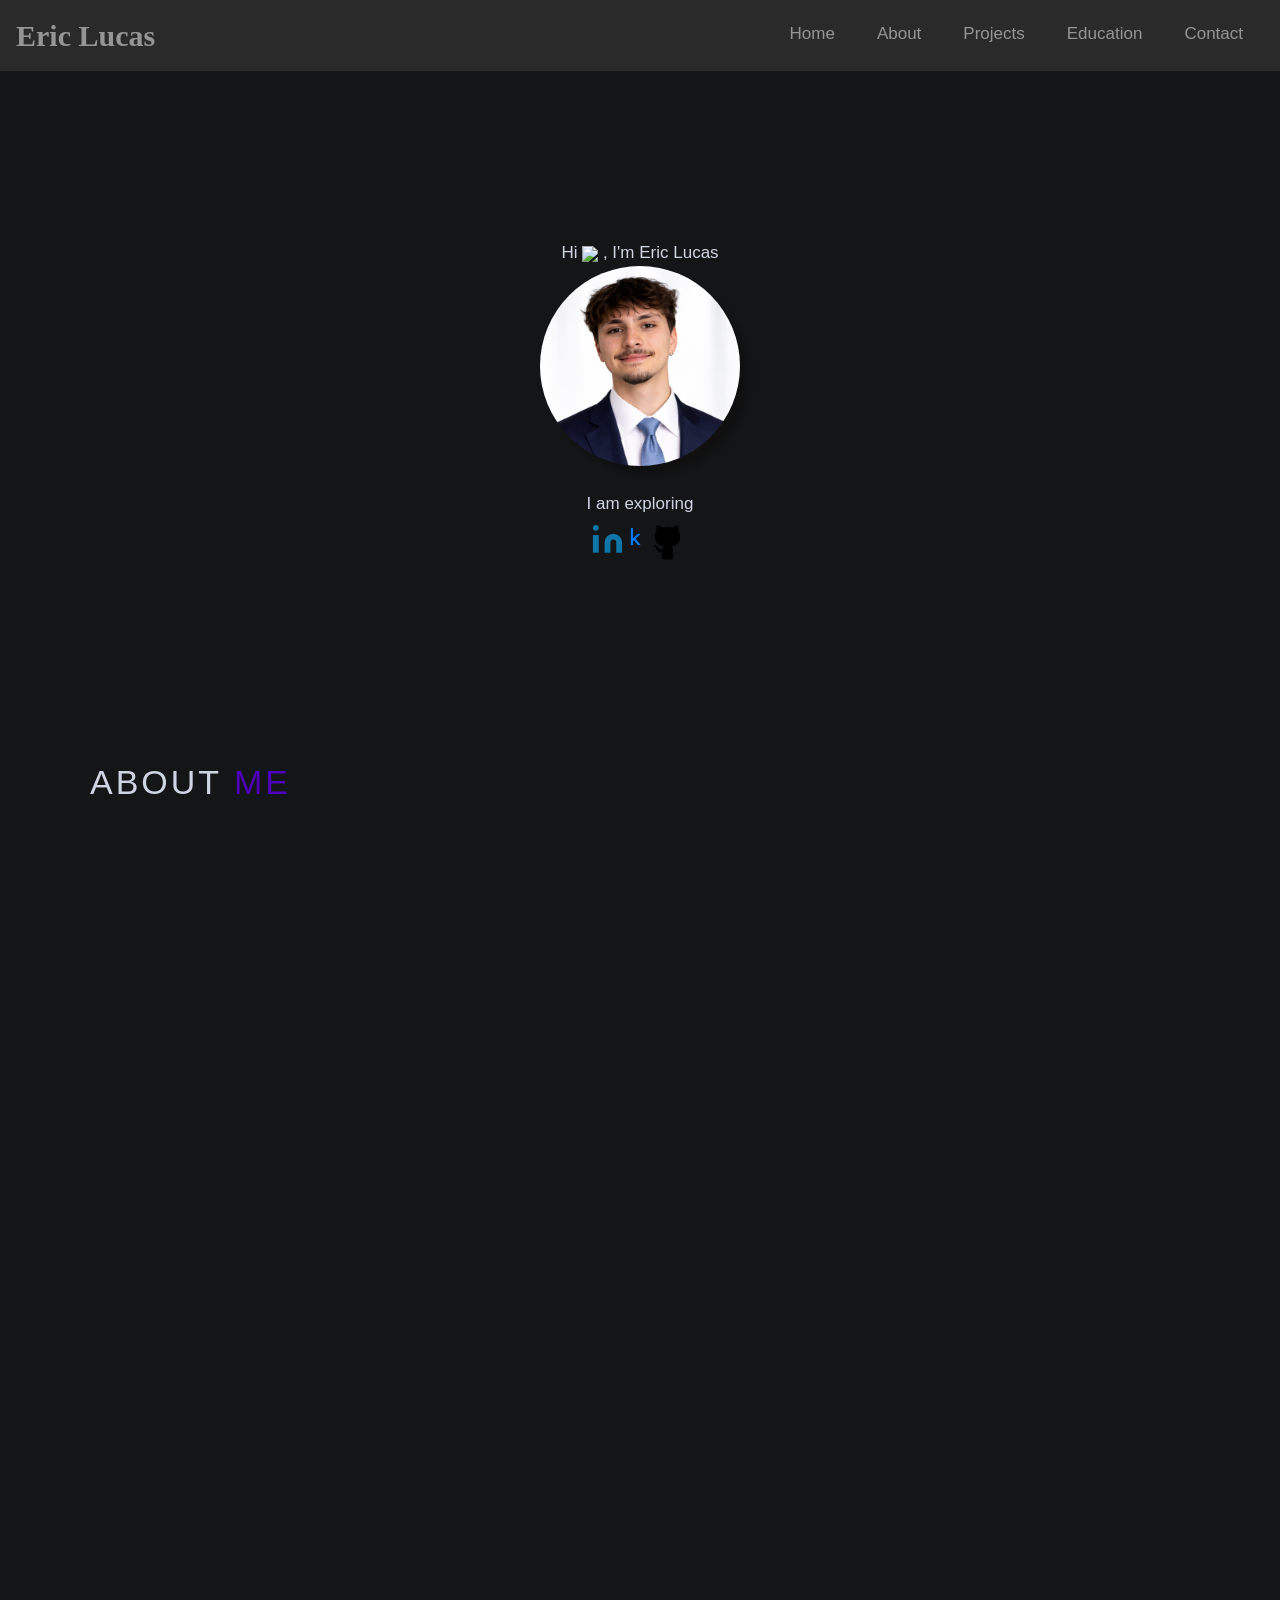
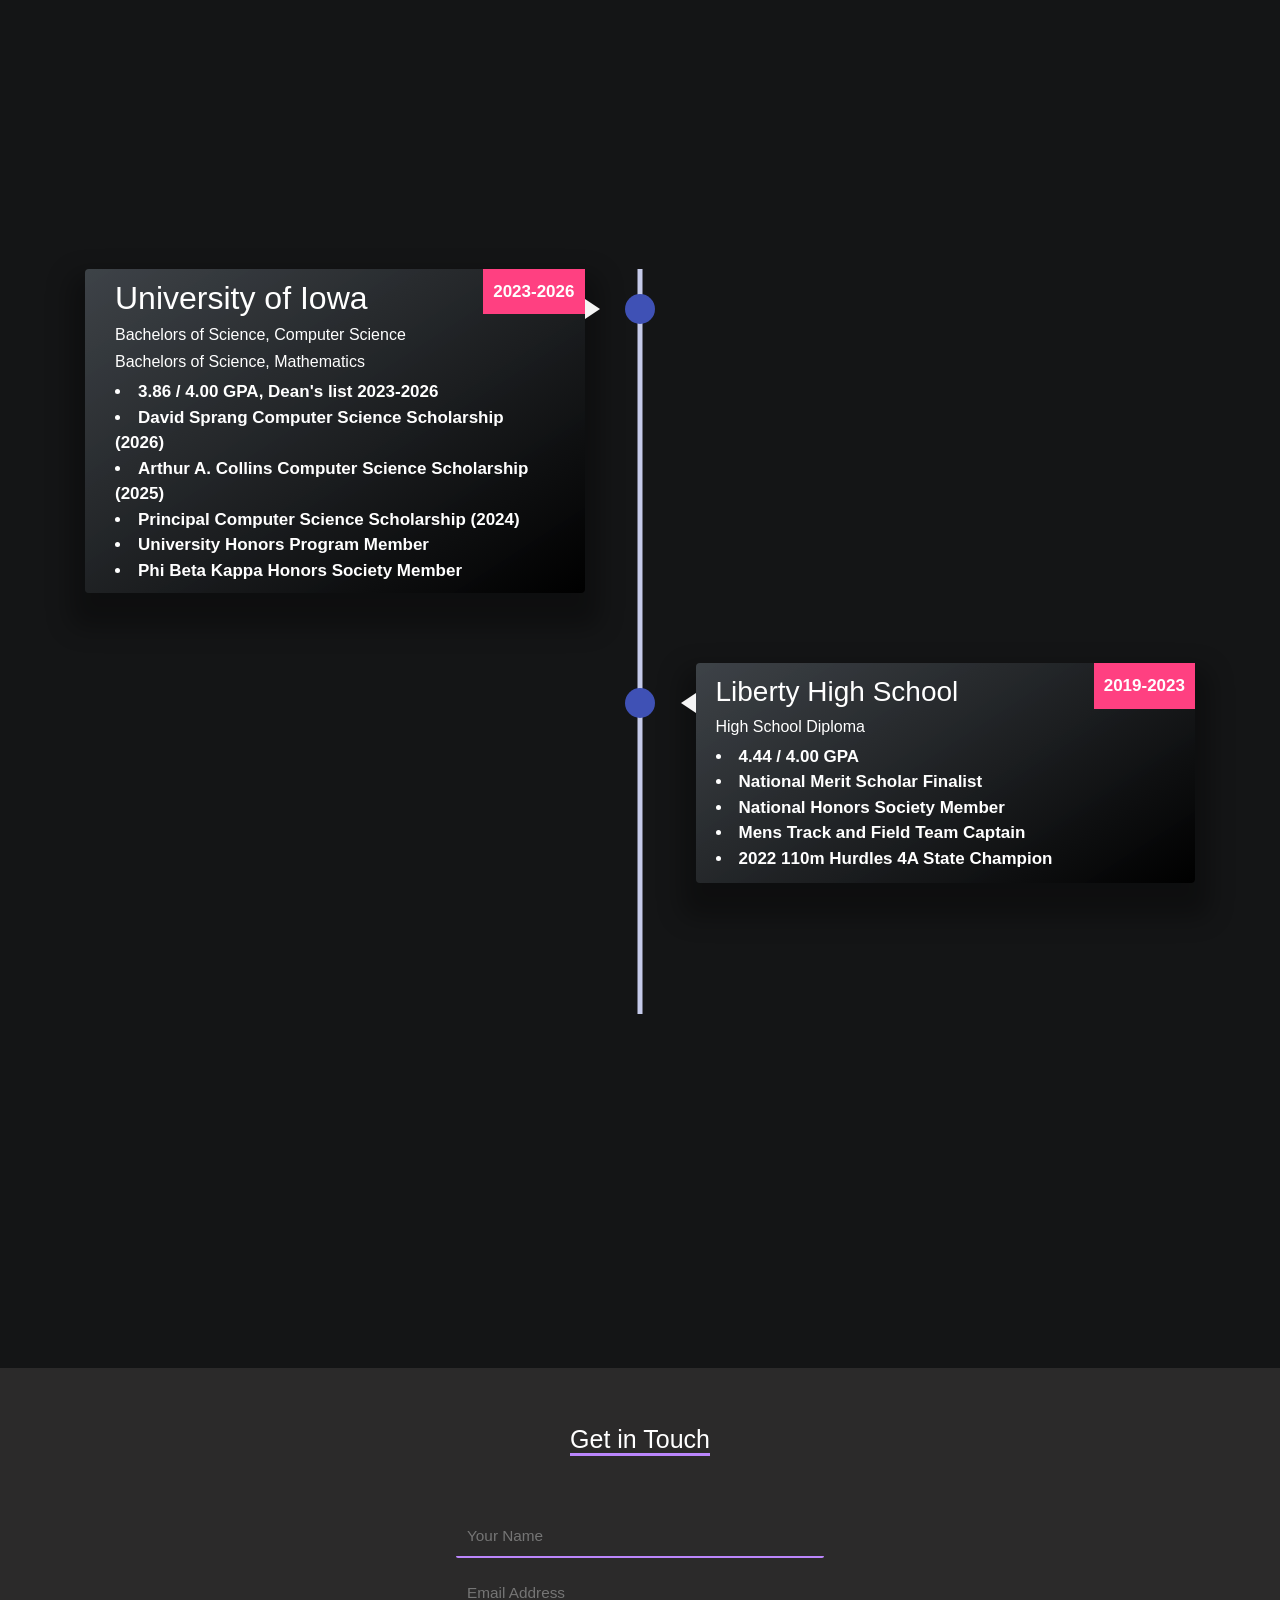
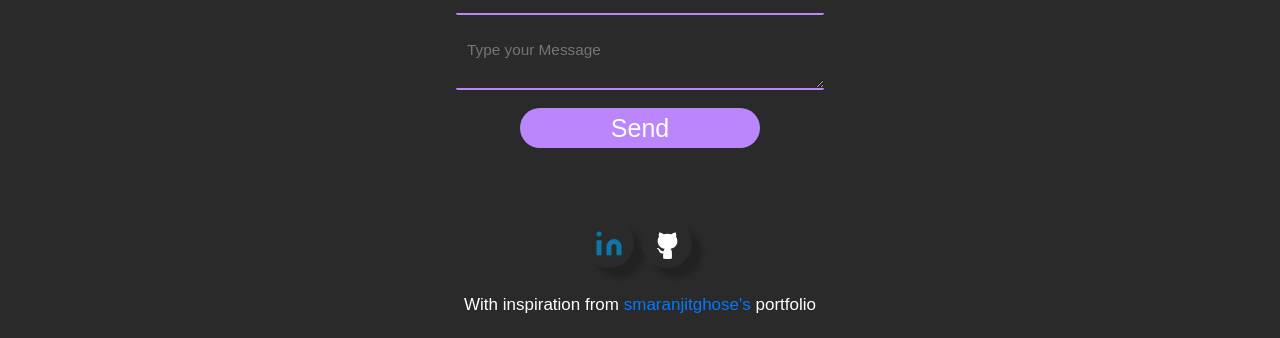
==== index.html @ 292f43df "Adapted for erictlucas.com" ====
<!DOCTYPE html>
<html lang="en" light-mode="dark">

<head>
    <title>Eric Lucas | Home</title>
    <meta charset="UTF-8">
    <meta name="viewport" content="width=device-width, initial-scale=1.0">
    <meta name="description" content="This project serves free and beautiful portfolio template for everyone. Anyone can showcase their work including moocs, education, projects, experience,etc. to the world." />
    <!-- Robot.txt -->
    <meta name="robots" content="index,follow" />
    <meta name="Googlebot" content="index,follow" />
    <meta name="AdsBot-Google" content="index,follow" />
    <meta property="og:site_name" content="https:erictlucas.com">
    <meta property="og:title" content="Eric Lucas | Home">
    <meta property="og:description" content="This project serves free and beautiful portfolio template for everyone. Anyone can showcase their work including moocs, education, projects, experience,etc. to the world.">
    <meta property="og:type" content="website">
    <meta property="og:url" content="https://portfolio.smaranjitghose.codes/"/>
    <meta name="application-name" content="Eric Lucas | Home" />
    <meta name="apple-mobile-web-app-title" content="Eric Lucas | Home" />
    <meta name="summary" content="An open source project aimed at providing free and beautiful templates to everyone for building their portfolio websites and showcase their work to the world." />
    <!--For Dark/Light mode Toggle-->
    <script src="https://code.iconify.design/1/1.0.4/iconify.min.js"></script>
    <!--Import Google Icon Font-->
    <link rel="stylesheet" href="https://maxcdn.bootstrapcdn.com/bootstrap/4.5.0/css/bootstrap.min.css" />
	<link rel="stylesheet" href="https://cdn.jsdelivr.net/gh/devicons/devicon@latest/devicon.min.css">
		
	<link rel="stylesheet" href="https://cdnjs.cloudflare.com/ajax/libs/font-awesome/5.15.1/css/all.min.css" integrity="sha512-+4zCK9k+qNFUR5X+cKL9EIR+ZOhtIloNl9GIKS57V1MyNsYpYcUrUeQc9vNfzsWfV28IaLL3i96P9sdNyeRssA==" crossorigin="anonymous">
    
    <script src='https://kit.fontawesome.com/a076d05399.js'></script>
    <link rel="stylesheet" href="assets/css/preloader.css">
    <link rel="stylesheet" href="assets/css/home.css">
    
    <!-- Favicon -->
    <link id='favicon' rel="shortcut icon" href="assets/images/favicon.png" type="image/x-png">
    <!-- Font awesome icons -->
    <link rel="stylesheet" href="https://cdnjs.cloudflare.com/ajax/libs/font-awesome/5.15.1/css/all.min.css" integrity="sha512-+4zCK9k+qNFUR5X+cKL9EIR+ZOhtIloNl9GIKS57V1MyNsYpYcUrUeQc9vNfzsWfV28IaLL3i96P9sdNyeRssA==" crossorigin="anonymous" />
    <link rel="stylesheet" href="https://cdn.jsdelivr.net/gh/jpswalsh/academicons@1/css/academicons.min.css">
	<link rel="stylesheet" href="assets/css/education.css?v=7" />
	<link rel="stylesheet" href="assets/css/project.css" />
	<link rel="stylesheet" href="assets/css/style.7.css" />
	
	<link rel="stylesheet" href="https://unpkg.com/aos@next/dist/aos.css">
					
					
							
    <script defer src="./assets/js/dynamicTitle.js"></script>
    <!-- Global site tag (gtag.js) - Google Analytics -->
    <script async src="https://www.googletagmanager.com/gtag/js?id=G-M11CMZ12Q"></script>
    <script>
		window.dataLayer = window.dataLayer || [];
		function gtag(){dataLayer.push(arguments);}
		gtag('js', new Date());

		gtag('config', 'G-M11CMZ12Q');

	</script>
</head>

<body class="no-scroll-preload">
    <!-- loader -->
    <div class="loader-container">
        <div class="atom">
            <div class="electron"></div>
            <div class="electron-alpha"></div>
            <div class="electron-omega"></div>
        </div>
    </div>

    <!--Dynamic Nav Bar-->

    <!--Particles effect-->
    <div id="home">
        <section class="center">
            <div id="particles-js"></div>
        </section>
    </div>
    <center>
        <!-- Home Section -->
        <div class="text col-sm-6" style="margin-top: 140px;">Hi <span class="wave"><img src="assets/images/Hand.gif" width="35px"></span>&nbsp;, I'm <span class="header">Eric Lucas</span>
            <div class="center">
                <div>
                    <img src="assets/images/etlheadshot.png" alt="" class="rounded-circle" height="200" width="200">
                </div>
                <br/>
                <span style="display: inline;">I am exploring <span class="animated-text"
                    data-words="Software Engineering, Machine Learning, Mathematics, Data Science"></span>
                </span>
                <div>
                    <div class="social-icons">

                        <a class="socialicon linkedin" href="https://linkedin.com/in/erictlucas" target="_blank" rel="author">
                            <svg class="linkedin-icon" xmlns="http://www.w3.org/2000/svg" width="35" viewBox="0 0 24 24" fill="#0e76a8" stroke-width="1" stroke-linecap="round" stroke-linejoin="round" class="feather feather-linkedin">
                                <path d="M16 8a6 6 0 0 1 6 6v7h-4v-7a2 2 0 0 0-2-2 2 2 0 0 0-2 2v7h-4v-7a6 6 0 0 1 6-6z"></path>
                                <rect x="2" y="9" width="4" height="12"></rect>
                                <circle cx="4" cy="4" r="2"></circle>
                            </svg>
                        </a>

                        <a class="socialicon kaggle" href="https://www.kaggle.com/erictlucas" target="_blank" rel="author">
                            <i class="fab fa-kaggle"></i>
                        </a>

                        <a class="socialicon github" href="https://github.com/EricTLucas" target="_blank" rel="author">
                            <!-- SVG code for Github icon -->
                            <svg class="github-icon" width="45px" height="45px" viewBox="0 0 300 300">
                                <!-- body -->
                                <path id="body" d="M112.5,234.4v43.1c24.5,7.5,50.5,7.5,75,0V225c-0.4-11.1-4.9-21.6-12.7-29.6c30-3.4,59.5-23.5,59.5-64.1
                                                            c0.9-13.9-3.3-27.7-11.8-38.7c4.1-11.6,3.7-24.4-1.3-35.7c0,0-11.2-3.7-37.5,13.8c-22.1-6.1-45.3-6.1-67.4,0
                                                            C90.6,53.3,78.9,56.8,78.9,56.8c-5,11.3-5.4,24.1-1.3,35.7c-8.5,11.1-12.7,24.8-11.9,38.7c0.2,33.8,26.4,61.8,60.2,64.1
                                                            c-5,4.7-8.1,11.1-8.6,18" />
                                <!-- arm                             -->
                                <path id="arm" d="M125.2,213.4c-13.9,7.8-31.5,2.8-39.3-11.2c-4.3-7.7-12-12.8-20.7-13.8c-11.2,0-4.6,6.4,0,9.4
                                                            c6,5.1,10.8,11.5,13.8,18.8c2.9,7.4,7.7,24.1,41.5,17.8" />
                            </svg>
                        </a>
                    </div>
                </div>
            </div>
        </div>
    </center>
	<!-- About Section -->
	<section  id="about">
		<div class="container-sm aboutSection">
			<div class="about-grid">

				<!-- Left: 75% - bio + language icons -->
				<div class="about-text">
					<h1 class="head" data-aos="fade-up" data-aos-delay="300">
						About <span class="edu_background">Me</span>
					</h1>

					<p data-aos="fade-up" data-aos-delay="350">
						Ever since solving jigsaw puzzles in preschool, I’ve been hooked on the feeling of breaking down something complex and putting it back together. 
						That instinct to tinker and understand carried into math worksheets, Python scripts, and eventually full‑scale machine learning projects.
						If there’s a problem on the table, I want to take it apart and solve it.
					</p>

					<p data-aos="fade-up" data-aos-delay="400">
						I am currently pursuing honors degrees in both Computer Science and Mathematics at the University of Iowa, 
						where my work focuses on Machine Learning, Statistical Modeling, and Data Science. 
					</p>

					<p data-aos="fade-up" data-aos-delay="450">
						Right now I’m focused on expanding my machine learning portfolio through hands‑on projects, Kaggle competitions, and exploratory research.
					</p>

					<p data-aos="fade-up" data-aos-delay="500">
						Here are some of the technologies I've been using:
					</p>
					
					<div class="lang-icons" data-aos="fade-up" data-aos-delay="500">
							<i class="fab fa-python" title="Python"></i>
							<i class="devicon-java-plain" title="Java"></i>
							<i class="devicon-c-plain" title="C"></i>
							<i class="fab fa-js" title="JavaScript"></i>
							<i class="devicon-mysql-plain" title="MySQL"></i>
							<i class="fab fa-git-alt" title="Git"></i>
					</div>
				</div>

				<!-- Right: 25% - photo -->
				<div class="about-photo" data-aos="fade-up" data-aos-delay="300">
					<div class="about-photo-icon">
						<i class="fas fa-code"></i>
					</div>
				</div>

			</div>
		</div>
	</section>
	
	<!-- Projects -->

	<section id="projects">
		<div class="container text-center">
			<h1 class="head" data-aos="fade-up" data-aos-delay="300">
				<span class="edu_background">Projects</span>
			</h1>
		</div>
		
		
		<div class="project-box" style="padding: 20px;">
			<div class="row page-content projectcards">
				<!-- Dynamic project card -->
			</div>
		</div>
	</section>

	<!-- Education -->
	<section  id="education">
		<div class="container-sm  edSection">
			<div class="conatiner text-center mb-5">
				<h1 class="head" data-aos="fade-up" data-aos-delay="300">
					Formal <span class="edu_background">Education</span>
				</h1>
			</div>
	</section>
	
	<section class="timeline">
		<div class="container">

			<!-- Dynamic Education Timeline Cards -->
			<div class="timeline-item">
				<div class="timeline-img"></div>

				<div class="timeline-content js--fadeInLeft">
					<div class="timeline-img-header" style="background-image: url('assets/images/education-page/edTimeline1.png'); background-repeat: no-repeat; background-size: auto;"></div>
					<div class="date date1">2023-2026</div>
					<div>
						<h2 class="timelineHeading">University of Iowa</h2>
						<h6>Bachelors of Science, Computer Science</h6>
						<h6>Bachelors of Science, Mathematics</h6>
						<li>3.86 / 4.00 GPA, Dean's list 2023-2026</li>
						<li>David Sprang Computer Science Scholarship (2026)</li>
						<li>Arthur A. Collins Computer Science Scholarship (2025)</li>
						<li>Principal Computer Science Scholarship (2024)</li>
						<li>University Honors Program Member</li>
						<li>Phi Beta Kappa Honors Society Member</li>
					</div>
				</div>
			</div>

			<!-- Second -->
			<div class="timeline-item">

				<div class="timeline-img"></div>

				<div class="timeline-content timeline-card js--fadeInRight">
					<div>
						<div class="timeline-img-header" style="background-image: url('assets/images/education-page/edTimeline2.png'); background-repeat: no-repeat; background-size: auto; background-position: center top"></div>
					</div>
					<div class="date date2">2019-2023</div>
					<div class="alignment">
						<h3 class="timelineHeading2">Liberty High School</h3>
						<h6>High School Diploma</h6>
						<li>4.44 / 4.00 GPA</li>
						<li>National Merit Scholar Finalist</li>
						<li>National Honors Society Member</li>
						<li>Mens Track and Field Team Captain</li>
						<li>2022 110m Hurdles 4A State Champion</li>
					</div>
				</div>

			</div>

		

		</div>
	</section>
	<div id="mooc" class="container-fluid">
		<h4 class="text-center pb-2 pt-5" data-aos="fade-up" data-aos-delay="300">
			Online <span class="edu_background">Accreditations</span>
		</h4>
		<div class="row moocs">
			<!-- Dynamic MOOCs Cards -->
		</div>
	</div>

    <br><br><br>
    <!-- Dynamic footer section -->
    <script src="https://code.jquery.com/jquery-3.5.1.min.js" integrity="sha256-9/aliU8dGd2tb6OSsuzixeV4y/faTqgFtohetphbbj0=" crossorigin="anonymous"></script>

    <!-- Google Analytics -->
    <script async src="https://www.googletagmanager.com/gtag/js?id=G-G6D61F5TL4"></script>
    <!-- Fetching our Google Tag Manager -->

    <!--JavaScript at end of body for optimized loading-->

		<!-- Core libraries -->
		<script src="https://code.jquery.com/jquery-3.5.1.min.js" integrity="sha256-9/aliU8dGd2tb6OSsuzixeV4y/faTqgFtohetphbbj0=" crossorigin="anonymous"></script>
		<script src="https://cdnjs.cloudflare.com/ajax/libs/popper.js/1.12.9/umd/popper.min.js" integrity="sha384-ApNbgh9B+Y1QKtv3Rn7W3mgPxhU9K/ScQsAP7hUibX39j7fakFPskvXusvfa0b4Q" crossorigin="anonymous"></script>
		<script src="https://maxcdn.bootstrapcdn.com/bootstrap/4.0.0/js/bootstrap.min.js" integrity="sha384-JZR6Spejh4U02d8jOt6vLEHfe/JQGiRRSQQxSfFWpi1MquVdAyjUar5+76PVCmYl" crossorigin="anonymous"></script>

		<!-- Particles background -->
		<script src="https://cdnjs.cloudflare.com/ajax/libs/particles.js/2.0.0/particles.min.js"></script>
		<script src="assets/js/particle.js"></script>

		<!-- AOS scroll animation library — load ONCE -->
		<script src="https://unpkg.com/aos@next/dist/aos.js"></script>

		<!-- Site-specific scripts -->
		<script src="assets/js/app.js?v=6"></script>
		<script src="assets/js/education.js?v=6"></script>
		

		<!-- Initialize AOS once, after everything above has loaded -->
		<script>
			AOS.init();
		</script>
		


</body>

</html>
---- assets/css/education.css ----
@import url(./style.css);

/* Dark and Light theme */

*{
  margin: 0;
  padding: 0;
  box-sizing: border-box;
  font-family: "Poppins", sans-serif;
}

html[light-mode="light"] {
  --bg1-color: white;
  --shadow: 0 4px 8px 0 rgba(0, 0, 0, 0.2);
  --border: 1px solid #ecf0f3;
  --meta-col: #444;
  --head-col: black;
  --tint-col: #ecf0f3;
}

html[light-mode="dark"] {
  --bg1-color: #272727;
  --shadow: 0 4px 8px 0 rgba(104, 102, 102, 0.2);
  --border: none;
  --meta-col: rgb(155, 149, 149);
  --head-col: #fff;
  --tint-col: #ecf0f3be;
}

html {
  overflow-x: hidden;
  scroll-behavior: smooth;
}

.education_head {
  font-weight: bold;
}

/*color of education page heading*/

.edu_background {
  color: #4e00bb;
}

/* -----Education Section CSS----- */

 @media (max-width: 767px) {
  .dropdown1 {
    position: absolute;
    text-align: center;
    padding-right: 1.2rem;
    z-index: 3;
    padding-left: 3.5%;
  }
  .dropdown2 {
    position: absolute;
    text-align: center;
    padding-top: 10rem;
    padding-left: 3.5%;
    z-index: 3;
  }
  .godown {
    position: absolute;
    z-index: 1;
    padding-top: 8rem;
  }
}

.sect {
  height: auto;
  max-width: 120%;
  background-size: cover;
  background-position: center center;
  object-fit: fill;
}

.s2 {
  overflow-x: hidden;
}

.s2 .head {
  font-size: 2rem;
  font-weight: bold;
} 

/*properties for online accreditaions(MOOCS) heading*/

.h4,
h4 {
  font-weight: bold;
  font-size: 2rem;
  margin-bottom: 2.5rem;
  margin-top: 50px;
}

.s2 h4 {
  margin-bottom: 1.2rem;
}

.qual {
  margin-bottom: 2rem;
  color: var(--meta-col);
}

.s2 p {
  margin-top: -0.5rem;
  font-weight: 450;
  font-size: 2.5vh;
}
.card {
  background-color: var(--bg1-color);
}
.s2 .card img {
  height: 90%;
  width: 90%;
}
.s2 .card,
.s2 img {
  border-radius: 3rem;
}

.card .row {
  color: black;
}
.s2 h4,
p {
  color: var(--head-col);
}
@media only screen and (max-width: 767px) {
  .edSection {
    margin-top: 400px;
  }
}
@media only screen and (max-width: 600px) {
  .edSection {
    margin-top: 50px; /*changed the margin-to from 250px to 50px to eliminate space */
  }
}
/* Card Hover Effect */
.mooc-title {
  color: var(--head-col);
}
.content {
  position: relative;
  width: 100%;
  padding: 10px;
  margin: auto;
  overflow: hidden;
  height: 75%;
}
.content .content-overlay {
  background: rgba(0, 0, 0, 0.7);
  position: absolute;
  height: 99%;
  width: 100%;
  left: 0;
  top: 0;
  bottom: 0;
  right: 0;
  opacity: 0;
  -webkit-transition: all 0.4s ease-in-out 0s;
  -moz-transition: all 0.4s ease-in-out 0s;
  transition: all 0.4s ease-in-out 0s;
}
.content:hover .content-overlay {
  opacity: 0.8;
}
.content-details {
  position: absolute;
  text-align: center;
  width: 100%;
  left: 50%;
  top: 50%;
  opacity: 0;
  -webkit-transform: translate(-50%, -50%);
  -moz-transform: translate(-50%, -50%);
  transform: translate(-50%, -50%);
  -webkit-transition: all 0.3s ease-in-out 0s;
  -moz-transition: all 0.3s ease-in-out 0s;
  transition: all 0.3s ease-in-out 0s;
}
.content:hover .content-details {
  left: 50%;
  top: 50%;
  opacity: 1;
  transition: 0.3s ease-in;
}
.fadeIn-bottom {
  top: 80%;
}
#mooc .card {
  border-radius: 5px;
  background: var(--tint-col);
  box-shadow: 0 6px 10px rgba(0, 0, 0, 0.08), 0 0 6px rgba(0, 0, 0, 0.05);
  transition: 0.3s transform cubic-bezier(0.155, 1.105, 0.295, 1.12),
    0.3s box-shadow,
    0.3s -webkit-transform cubic-bezier(0.155, 1.105, 0.295, 1.12);
  cursor: pointer;
  display: flex;
  flex-wrap: wrap;
  width: 100%;
  max-width: 100%;
}
#mooc .card:hover {
  transform: scale(1.05);
  box-shadow: 0 10px 20px rgba(0, 0, 0, 0.12), 0 4px 8px rgba(0, 0, 0, 0.06);
}
#mooc .card-body {
  background-color: var(--bg1-color);
  padding: 1px;
}
/* SVG animation */
#Girl {
  animation: swing ease-in-out 1s infinite alternate;
  transform-origin: center -20px;
  transform-box: fill-box;
  float: left;
  box-shadow: 5px 5px 10px rgba(0, 0, 0, 0.5);
}
@keyframes swing {
  0% {
    transform: rotate(9deg);
  }
  100% {
    transform: rotate(-9deg);
  }
}
#Vector_38 {
  animation: swing ease-in-out 1s infinite alternate;
  transform-origin: center 0px;
  transform-box: fill-box;
  float: left;
}
#Vector_39 {
  animation: swing ease-in-out 1s infinite alternate;
  transform-origin: center 0px;
  transform-box: fill-box;
  float: left;
}
#Vector_40 {
  animation: swing ease-in-out 1s infinite alternate;
  transform-origin: center -20px;
  transform-box: fill-box;
  float: left;
}
#leaf12 {
  -webkit-animation: shake-bottom 9s cubic-bezier(0.455, 0.03, 0.515, 0.955)
    infinite both;
  animation: shake-bottom 9s cubic-bezier(0.455, 0.03, 0.515, 0.955) infinite
    both;
  transform-box: fill-box;
}
#leaf13 {
  -webkit-animation: shake-bottom 8s cubic-bezier(0.455, 0.03, 0.515, 0.955)
    infinite both;
  animation: shake-bottom 8s cubic-bezier(0.455, 0.03, 0.515, 0.955) infinite
    both;
  transform-box: fill-box;
}
#lef14 {
  -webkit-animation: shake-bottom 7.5s cubic-bezier(0.455, 0.03, 0.515, 0.955)
    infinite both;
  animation: shake-bottom 7.5s cubic-bezier(0.455, 0.03, 0.515, 0.955) infinite
    both;
  transform-box: fill-box;
}
#leaf15 {
  -webkit-animation: shake-bottom 7s cubic-bezier(0.455, 0.03, 0.515, 0.955)
    infinite both;
  animation: shake-bottom 7s cubic-bezier(0.455, 0.03, 0.515, 0.955) infinite
    both;
  transform-box: fill-box;
}
#leaf16 {
  -webkit-animation: shake-bottom 6.5s cubic-bezier(0.455, 0.03, 0.515, 0.955)
    infinite both;
  animation: shake-bottom 6.5s cubic-bezier(0.455, 0.03, 0.515, 0.955) infinite
    both;
  transform-box: fill-box;
}
#leaf17 {
  animation: shake-bottom 6s cubic-bezier(0.455, 0.03, 0.515, 0.955) infinite
    both;
  transform-box: fill-box;
}
@-webkit-keyframes shake-bottom {
  0%,
  100% {
    -webkit-transform: rotate(0deg);
    transform: rotate(0deg);
    -webkit-transform-origin: 50% 100%;
    transform-origin: 50% 100%;
  }
  10% {
    -webkit-transform: rotate(2deg);
    transform: rotate(2deg);
  }
  20%,
  40%,
  60% {
    -webkit-transform: rotate(-4deg);
    transform: rotate(-4deg);
  }
  30%,
  50%,
  70% {
    -webkit-transform: rotate(4deg);
    transform: rotate(4deg);
  }
  80% {
    -webkit-transform: rotate(-2deg);
    transform: rotate(-2deg);
  }
  90% {
    -webkit-transform: rotate(2deg);
    transform: rotate(2deg);
  }
}
@keyframes shake-bottom {
  0%,
  100% {
    -webkit-transform: rotate(0deg);
    transform: rotate(0deg);
    -webkit-transform-origin: 50% 100%;
    transform-origin: 50% 100%;
  }
  10% {
    -webkit-transform: rotate(2deg);
    transform: rotate(2deg);
  }
  20%,
  40%,
  60% {
    -webkit-transform: rotate(-4deg);
    transform: rotate(-4deg);
  }
  30%,
  50%,
  70% {
    -webkit-transform: rotate(4deg);
    transform: rotate(4deg);
  }
  80% {
    -webkit-transform: rotate(-2deg);
    transform: rotate(-2deg);
  }
  90% {
    -webkit-transform: rotate(2deg);
    transform: rotate(2deg);
  }
}
/* -----Education Timeline CSS----- */
section {
  padding: 50px 0;
}
html, body {
  overflow-x: hidden;
}
body {
  font-family: "Roboto";
  font-size: 17px;
  font-weight: 400;
  background-color: #eee;
}
h1 {
  font-size: 200%;
  text-transform: uppercase;
  letter-spacing: 3px;
  font-weight: 400;
}

header {
  background: #3F51B5;
  color: #FFFFFF;
  padding: 100px 0;
}
header p {
  font-family: "Allura";
  color: rgba(255, 255, 255, 0.2);
  margin-bottom: 0;
  font-size: 60px;
  margin-top: -30px;
}

.timeline {
  position: relative;
  font-weight: bold;
}

/* Draws line */
.timeline::before {
  content: "";
  background: #C5CAE9;
  width: 5px;
  height: 95%;
  position: absolute;
  left: 50%;
  transform: translateX(-50%);
}

.timeline-item {
  width: 100%;
  margin-bottom: 70px;
}

.timeline-item:nth-child(even) .timeline-content {
  float: right;
  padding: 40px 30px 10px 30px;
}
 .timeline-item:nth-child(even) .timeline-content .alignment {
  position:absolute;
  text-align: left;
  padding-right: 5px;
} 
.timeline-item:nth-child(even) .timeline-content .date {
  left: auto;
  right: 0;
}
.timeline-item:nth-child(even) .timeline-content .bnt-more {
  position: absolute;
  right:0;
  bottom: 65px;
}

.timeline-item:nth-child(even) .timeline-content::after {
  content: "";
  position: absolute;
  border-style: solid;
  width: 0;
  height: 0;
  top: 30px;
  left: -15px;
  border-width: 10px 15px 10px 0;
  border-color: transparent #f5f5f5 transparent transparent;
}

.timeline-item::after {
  content: "";
  display: block;
  clear: both;
}

/* This will give the cards to their respective sides */
.timeline-content {
  position: relative;
  width: 45%;
  padding: 10px 30px;
  border-radius: 4px;
/*   background: #f5f5f5;
  color: black; */
  box-shadow: 0 20px 25px 15px rgba(0, 0, 0, 0.3);
  display: flex;
  flex-direction: row;
  align-items: center;
   background-image: linear-gradient(147deg, #545b62a8, black);
  color: white;
}

.timeline-content::after {
  content: "";
  position: absolute;
  border-style: solid;
  width: 0;
  height: 0;
  top: 30px;
  right: -15px;
  border-width: 10px 0 10px 15px;
  border-color: transparent transparent transparent #f5f5f5;
}

.timeline-img {
  width: 30px;
  height: 30px;
  background: #3F51B5;
  border-radius: 50%;
  position: absolute;
  left: 50%;
  margin-top: 25px;
  margin-left: -15px;
}

.bnt-more {
  background: #3F51B5;
  color: #FFFFFF;
  padding: 8px 20px;
  text-transform: uppercase;
  font-size: 14px;
  margin-top: 10px;
  display: inline-block;
  border-radius: 2px;
  box-shadow: 0 1px 3px -1px rgba(0, 0, 0, 0.6);
  position: absolute; 
  right:0;
}

.bnt-mor:hover, .bnt-mor:active, .bnt-mor:focus {
  background: #32408f;
  color: #FFFFFF;
  text-decoration: none;
}

.timeline-card {
  padding: 0 !important;
}

.timeline-card p {
  padding: 0 20px;
}

.timeline-card a {
  margin-left: 20px;
}

.timeline-item .timeline-img-header {
  /*background: linear-gradient(rgba(0, 0, 0, 0), rgba(0, 0, 0, 0.4)), url("https://picsum.photos/1000/800/?random") center center no-repeat;*/
  background: linear-gradient(rgba(0, 0, 0, 0), rgba(0, 0, 0, 0.4));
  background-size: cover;

}

.timeline-img-header {
  height: 200px;
  position: relative;
  margin-bottom: 20px;
  /*background-image: url('assets/images/education-page/edTimeline1.png');*/

}

.timeline-img-header h2 {
  /*color: #FFFFFF;*/
  color: black;
  position: absolute;
  bottom: 5px;
  left: 20px;
}

blockquote {
  margin-top: 30px;
  color: #757575;
  border-left-color: #3F51B5;
  padding: 0 20px;
}

.date {
  background: #FF4081;
  display: inline-block;
  color: #FFFFFF;
  padding: 10px;
  position: absolute;
  top: 0;
  right: 0;
}

.alignment{
  padding-left: 20px;
  
}

    /* Media Query  header/footer */

    @media (max-width: 768px) {
      .collapse navbar-collapse {
          display: flex;
          justify-content: center;
      }
      .footer {
          padding-top: 10px;
      }
      #navbar-content {
          margin-top: -200px;
          height: 120vh;
          text-align: center;
          transform: translateY(25%);
      }
      #btnScrollToTop {
          display: none;
      }
    }
    
    @media (max-width: 414px) {
      .collapse navbar-collapse {
          display: flex;
          justify-content: center;
      }
      #navbar-content {
          margin-top: -180px;
          height: 120vh;
          text-align: center;
          transform: translateY(25%);
      }
      #btnScrollToTop {
          display: none;
      }
    }
    
    @media (max-width: 375px) {
      .collapse navbar-collapse {
          display: flex;
          justify-content: center;
      }
      #navbar-content {
          margin-top: -180px;
          height: 120vh;
          text-align: center;
          transform: translateY(25%);
      }
      #btnScrollToTop {
          display: none;
      }
    }
    
    @media (max-width: 320px) {
      .collapse navbar-collapse {
          display: flex;
          justify-content: center;
      }
      #navbar-content {
          margin-top: -140px;
          height: 130vh;
          text-align: center;
          transform: translateY(25%);
      }
      .footer {
          margin-top: 6rem;
      }
      #btnScrollToTop {
          display: none;
      }
    }

/*  Content */
@media only screen and (max-width: 450px) {
  .text {
    margin-top: 5rem;
  }
}

@media only screen and (max-width:2381px){
  .text{
    margin-top:2rem;
  }
}

@media only screen and (max-width:1340px){
  .text{
    margin-top:4rem;
  }
}
@media(max-width:1200px){
  .timelineHeading{
    font-size: 152%;
  }
  .timelineHeading2{
    font-size: 131%;
  font-weight: bolder;
  }
  .timelineHeading3{
    font-size: 2.9ch;
  }
}

@media (max-width: 991px){

  .timelineHeading{
    font-size: 1.8ch;
   font-weight: bold;
  }
  .date1{
    padding: 1px;
  }
                                                  /* Second  */
  .timelineHeading2{
    font-size: 94%;
  }
  .date2{
    padding: 0px;
  }
                                                     /* Third  */
  .date3{
    padding: 4px;
  }
  footer{
    width: revert;
  }
}


@media screen and (max-width: 768px) {
  .timeline::before {
    left: 50px;
  }

  .timeline .timeline-img {
    left: 50px;
  }

  .timeline .timeline-content {
    max-width: 100%;
    width: auto;
    margin-left: 70px;
  }

  .timeline .timeline-item:nth-child(even) .timeline-content {
    float: none;
  }
  h2{
    font-size: 1.75rem;
  }
  h3{
    font-size: 1.5rem;
  }

  .timeline .timeline-item:nth-child(odd) .timeline-content::after {
    content: "";
    position: absolute;
    border-style: solid;
    width: 0;
    height: 0;
    top: 30px;
    left: -15px;
    border-width: 10px 15px 10px 0;
    border-color: transparent #f5f5f5 transparent transparent;
  } 
}
 
  @media (max-width:502px){
    .timelineHeading2{
      font-size: 120%;
    }
  }
  @media (max-width:582px){
    .timelineHeading2{ 
      font-size: 117%;
    }
  }
  @media (max-width:458px){
    .timelineHeading2{
      font-size: 106%;
    }
  }
  @media (max-width:453px){
    .timelineHeading3{
      font-size: 142%;
    font-weight: bold;
    }
    .timeline-content{
      font-size: 84%;
     }
  }

  @media (max-width:440px){
    .timelineHeading3{
      font-size: 132%;
    font-weight: bold;
    }
  }
  @media (max-width:432px){
   .timeline-content{
    font-size: 84%;
   }
    .timelineHeading3{
      font-size: 122%;
    }
  }
 @media(max-width:378px){
  .container{
    font-size: 80%;  
  }
 }
  @media(max-width:346px){
    .container{
      font-size: 77%;
    }
    #name{
      text-align: center;
    }
    #email{
      text-align: center;
    }
    #textArea{
      text-align: center;
    }
  }
  @media(max-width:321px){
    .container{
      font-size: 72%;
    }
    #name{
      text-align: center;
    }
    #email{
      text-align: center;
    }
    #textArea{
      text-align: center;
    }
  }
  @media(max-width:309px){
    .container{
      font-size: 70%;
    }
    #name{
      text-align: center;
    }
    #email{
      text-align: center;
    }
    #textArea{
      text-align: center;
    }
  }
  @media(max-width:292px){
    .container{
      font-size: 65%;
    }
    #name{
      text-align: center;
    }
    #email{
      text-align: center;
    }
    #textArea{
      text-align: center;
    }
  }
  @media(max-width:281px){
    .container{
      font-size: 60%;
    }
    #name{
      text-align: center;
    }
    #email{
      text-align: center;
    }
    #textArea{
      text-align: center;
    }
  }
  @media(max-width:273px){
    .container{
      font-size: 50%;
    }
    #name{
      text-align: center;
    }
    #email{
      text-align: center;
    }
    #textArea{
      text-align: center;
    }
  }
---- assets/css/style.7.css ----
@font-face {
  font-family: "Agustina";
  src: url(../fonts/Agustina.woff);
}


/*CSS variable declaration for light/dark mode*/

html[data-theme="light"] {
  --bg-mybtn: red;
  --bg-nav: black;
  --bg-nav-img: black;
  --bg-footer: #DDE1EC;
  --bg: #ffffff;
  --text: #191919;
  --text-color: #6c757d;
  --col-icon: black;
  --col-bd-radius: rgb(2, 2, 2);
  --col-box-shadow: #000000 2px 2px 4px, #4D4D4D -2px -2px 4px;
  --col-box-shadow-hover: inset #8a7373 2px 2px 4px, inset #4D4D4D -2px -2px 4px;
  --col-bd-icon: transparent;
  --bg-icon: #fff;
  --col-icon-twitter: #1da1f2;
  --col-icon-dribbble: #ea4c89;
  --col-icon-linkedin: #0e76a8;
  --col-icon-kaggle: #41aff3;
  --col-icon-github: #24292e;
  --col-icon-instagram: rgb(201, 94, 174);
  --col-icon-mail: rgb(209, 82, 82);
  --col-icon-google-scholar: #3cba54;
  --col-icon-codeforces: rgb(19, 145, 184);
  --col-icon-leetcode: rgb(255, 181, 62);
  --shadow-col: rgba(0, 0, 0, 0.3);
}

html[data-theme="dark"] {
  --bg-mybtn: rgb(230, 109, 129);
  --bg-nav: #6617cb;
  --bg-nav-img: linear-gradient(315deg, #6617cb 0%, #882463 74%);
  --bg-footer: linear-gradient(315deg, #6617cb 0%, #882463 74%);
  --bg: #191919;
  --text: #ffffff;
  --text-color: #fff;
  --bg-txt-img: linear-gradient(315deg, #d5adc8 0%, #ff8489 74%);
  --txt-fill: transparent;
  --col-icon: white;
  --col-bd-radius: black;
  --col-bd-icon: transparent;
  --col-box-shadow: 5px 5px 10px rgba(22, 21, 21, 0.7), -5px -5px 10px rgba(255, 255, 255, 0.1);
  --col-box-shadow-hover: inset rgba(255, 255, 255, 1) 2px 2px 4px, inset rgba(255, 255, 255, 0.5) -2px -2px 4px;
  --col-icon-twitter: #1da1f2;
  --col-icon-dribbble: #ea4c89;
  --col-icon-linkedin: #0e76a8;
  --col-icon-kaggle: #41aff3;
  --col-icon-github: #24292e;
  --col-icon-instagram: rgb(201, 94, 174);
  --col-icon-mail: rgb(209, 82, 82);
  --col-icon-google-scholar: #3cba54;
  --col-icon-codeforces: rgb(19, 145, 184);
  --col-icon-leetcode: rgb(255, 181, 62);
  --col-white: #fff;
}


/*
---------------------------
      SCROLLBAR
---------------------------
*/

::-webkit-scrollbar {
  width: 16px;
}

::-webkit-scrollbar-track {
  -webkit-box-shadow: inset 0 0 6px #bb86fc;
  border-radius: 2px;
  background: #f1f1f1;
}

::-webkit-scrollbar-thumb {
  border-radius: 2px;
  max-height: 10px;
  -webkit-box-shadow: inset 0 0 6px #bb86fc;
  background: #bb86fc;
  transition: 0.3s;
}

::-webkit-scrollbar-thumb:hover {
  background: #ca9eff;
  
}

/* Custom Scrollbar for Mozilla Firefox*/
html{
  overflow-y: visible;
  scrollbar-color: #ca9eff #f1f1f1;
  scrollbar-width: auto;
}

body {
  height: 100vh;
  margin: 0;
  overflow-x: hidden;
  color: var(--text);
  font-family: "Poppins", sans-serif;
  background-color: var(--bg);
}
.text-center heading1 exp-head {
  color: white;
}


/* Scroll to Top button */

#btnScrollToTop {
  width: 50px;
  height: 50px;
  background-color: #bb86fc;
  color: #fff;
  margin: 8px;
  border: none;
  border-radius: 50%;
  box-shadow: 2px 5px 5px rgba(0, 0, 0, 0.3);
  text-decoration: none;
  position: fixed;
  outline: none;
  bottom: 10px;
  right: 10px;
  animation: up 1.5s infinite;
  -webkit-animation: up 1.5s infinite;
}


/*
---------------------------------------
 SCROLL TO TOP BUTTON MICROANIMATION
---------------------------------------
*/

@keyframes up {
  0% {
      transform: translate(0);
  }
  20% {
      transform: translateY(-15px);
  }
  40% {
      transform: translate(0);
  }
}

@-webkit-keyframes up {
  0% {
      transform: translate(0);
  }
  20% {
      transform: translateY(-15px);
  }
  40% {
      transform: translate(0);
  }
}


/* smooth scrolling to top */

html {
  scroll-behavior: smooth;
}


/*
------------------------------------
   HAMBURGER ANIMATION
------------------------------------
*/

.hamburger_wrapper {
  float: right;
}

.hamburger {
  width: 2.5em;
  height: 2em;
  font-size: 11px;
  cursor: pointer;
  position: relative;
}

.first,
.second,
.third {
  position: absolute;
  background-color: rgba(0, 0, 0, 0.85);
  height: .45em;
  width: 100%;
  float: left;
  border-radius: 2px;
  transition: all .35s ease-in-out;
}

.first {
  top: 0px;
}

.is-active .first {
  transform-origin: .167em .33em;
  transform: rotate(45deg) translate(0.167em, -0.25em);
}

.second {
  top: 50%;
  margin-top: -.25em;
}

.is-active .second {
  opacity: 0;
  transform: translateX(8em)
}

.third {
  bottom: 0px;
  transform-origin: .25em -0.33em;
}

.is-active .third {
  transform: rotate(-45deg) translate(-0.167em, 0.083em);
}

.navbar-brand {
  font-family: Agustina;
  font-size: 30px;
  font-weight: bold;
}

.navbar {
  color: #000000;
  background-color: #fff;
  z-index: 2;
  box-shadow: 0 2px 2px rgb(230, 230, 230);
}

/* Dark Mode toggle switch button */
.dark_toggler {
  -webkit-appearance: none;
  position: relative;
  cursor: pointer;
  width: 100px;
  height: 40px;
  background-image: url(https://i.postimg.cc/857jHw2q/Screenshot-2020-04-16-at-1-07-06-PM.png);
  background-size: cover;
  border-radius: 50px;
  outline: none;
  transition: background-image 0.9s;
  box-shadow: 0px 2px 5px 1px gray;
}

.dark_toggler:before {
  content: "";
  position: absolute;
  top: 0;
  left: 0;
  height: 40px;
  width: 40px;
  background-color: navy;
  border-radius: 50px;
  transition: all 0.9s;
  background-color: #f7ca33;
}

.dark_toggler:checked {
  background-image: url(https://i.postimg.cc/Hn0nstVK/Screenshot-2020-04-16-at-1-07-19-PM.png);
  transition: background-image 0.9s;
  box-shadow: 0px 2px 5px 1px rgb(187, 134, 201);
}

.dark_toggler:checked:before {
  transform: translate(150%);
  transition: all 0.9s;
  background-color: #bb86fc;
}
/* end of dark mode toggle switch button */

html {
  background-color: #f6f6f6;
  transition: background-color .3s;
}

html[light-mode="dark"] {
  background-color: #141516;
  color: #ced4e2;
}

.dark-theme {
  background-color: #2b2a2A;
  transition: background-color .3s;
  box-shadow: 0 0 0;
}

.dark-theme .navbar-nav .nav-link,
.dark-theme .navbar-brand {
  color: rgba(255, 255, 255, 0.5);
}

.dark-theme .nav-link:hover{
color: #ffffff !important;
}

.dark-theme .first,
.dark-theme .second,
.dark-theme .third {
  background-color: rgba(255, 255, 255, 0.5);
}
.dsc{
   box-shadow:   2px 5px 5px 0px rgb(130 216 251), 
   inset -2px -5px 5px 0px rgb(130 216 251);
   background: #1f1d1d;
}
/*
-------------------------------------
  SIDEBAR SVG ANIMATION
--------------------------------------
*/

.bike {
  margin-top: 30px;
  display: block;
}

#right-wheel,
#left-wheel {
  animation: wheel 3s linear infinite;
  transform-origin: center;
  transform-box: fill-box;
}

#man-bike {
  animation: bikes 1s ease-in-out infinite alternate;
  transform-origin: bottom;
}

#hat {
  animation: hat 1s ease-in-out infinite alternate;
  transform-origin: center;
  transform-box: fill-box;
}

@keyframes wheel {
  from {
      transform: rotateZ(0deg);
  }
  to {
      transform: rotateZ(360deg);
  }
}

@keyframes bikes {
  from {
      transform: rotateX(0deg);
  }
  to {
      transform: rotateX(12deg);
  }
}

@keyframes hat {
  from {
      transform: translateY(0%) rotateZ(0deg);
  }
  to {
      transform: translateY(10%) rotateZ(20deg);
  }
}


/*
-------------------------------------
  NAV BAR HIGHLIGHTING
--------------------------------------
*/

@media only screen and (min-width: 1024px) {
  .current-link {
      font-weight: bolder;
      position: relative;
      z-index: 1;
      text-align: center;
  }
  .current-link:after {
      content: "";
      position: absolute;
      left: 34%;
      margin-left: auto;
      margin-right: auto;
      bottom: 0;
      width: 32%;
      border-bottom: 3px solid #6a00bb;
  }
  
  .nav-item-hover::after {
      content: "";
      display: block;
      margin-left: auto;
      margin-right: auto;
      height: 0.15em;
      bottom: 0;
      width: 0%;
      background-color: #6a00bb;
      transition: all ease-in-out 280ms;
  }
  
  .nav-item:hover::after {
      width: 50%;
      
  }

  li.nav-item {
      text-align: center;
  }
  a.nav-link {
      padding: 6px 21px !important;
  }

  /* Hide svg on laptop screens to prevent overlap between sidebar and navbar */
  .bike {
      display: none;
  }
}

/* navbar hover for light mode */
html[light-mode="light"] .nav-link{
  color: #000000 !important;
}
html[light-mode="light"] .nav-link:hover{
  color: 	rgb(106, 0, 187) !important;
}
html[light-mode="light"] .navbar-brand:hover{
  color: #000000 !important;
}

@media (min-width: 992px) {
  .navbar-expand-lg .navbar-nav {
      align-items: center;
  }
}


/**Navbar burger animations**/

.navbar-toggler {
  position: relative;
  display: flex;
  justify-content: center;
  align-items: center;
  cursor: pointer;
  transition: all .2s ease-in-out;
  border-color: white;
  border: none;
  outline: none;
  padding: 0;
  margin: 1.25rem 1rem;
}

.line {
  fill: none;
  stroke: black;
  stroke-width: 6;
  transition: stroke-dasharray 600ms cubic-bezier(0.4, 0, 0.2, 1), stroke-dashoffset 600ms cubic-bezier(0.4, 0, 0.2, 1);
  width: 50px;
}

.line1 {
  stroke-dasharray: 60 207;
  stroke-width: 6;
}

.line2 {
  stroke-dasharray: 60 60;
  stroke-width: 6;
}

.line3 {
  stroke-dasharray: 60 207;
  stroke-width: 6;
}

.open .line1 {
  stroke-dasharray: 90 207;
  stroke-dashoffset: -134;
  stroke-width: 6;
}

.open .line2 {
  stroke-dasharray: 1 60;
  stroke-dashoffset: -30;
  stroke-width: 6;
}

.open .line3 {
  stroke-dasharray: 90 207;
  stroke-dashoffset: -134;
  stroke-width: 6;
}


/*
------------------------
  FOOTER SECTION
------------------------
*/


/* Also have a look at the scroll to top button if changing footer's height (below upArrow in app.js) */

.footer {
  padding-top: 10px;
  font-family: "Poppins", sans-serif;
  background-color: #121212;
}

.tag {
  font-family: "Poppins", sans-serif;
  font: size 20px;
  line-height: 26px;
  text-align: center;
  color: #fff;
  height: 78px;
  margin: 5px auto 0px;
  display: block;
  box-sizing: border-box;
}

.svg-inline--fa {
  vertical-align: -0.200em;
}

.rounded-social-buttons .social-button {
  display: inline-block;
  cursor: pointer;
  width: 3.125rem;
  height: 3.125rem;
  border: 0.125rem solid transparent;
  padding: 0;
  text-decoration: none;
  text-align: center;
  color: #fefefe;
  font-size: 1.5625rem;
  font-weight: normal;
  line-height: 2em;
  border-radius: 1.6875rem;
  transition: all 0.5s ease;
  margin-right: 0.25rem;
  margin-bottom: 0.25rem;
}


/********
Rotate Transition in foote Soical Icon
*********/

.rounded-social-buttons .social-button:hover,
.rounded-social-buttons .social-button:focus {
  transition: background-color 0.3s, var(--trans-props);
}


/*
------------------------------
 TWITTER MICROANIMATION
-------------------------------
*/

.twitter:hover #wing1 {
  transform-origin: center;
  animation: flap 0.4s ease-out infinite alternate;
}

.twitter:hover #wing2 {
  transform-origin: center;
  animation: flap 0.4s ease-in infinite alternate;
}

@keyframes flap {
  50% {
      transform: scaleX(-1) rotate(-45deg) translate(-40px, -40px);
  }
}


/*
-----------------------------
 LINKEDIN MICROANIMATION
-----------------------------
*/

.linkedin:hover .linkedin-icon-footer>rect {
  animation: rect-up 0.3s linear infinite;
}

@keyframes rect-up {
  50% {
      y: 10px;
      height: 11px;
  }
  0% {
      y: 13px;
      height: 8px;
  }
}

.linkedin:hover .linkedin-icon-footer>circle {
  animation: bounce 0.4s linear infinite;
}

@keyframes bounce {
  75% {
      cy: 8px;
  }
  50% {
      cy: 4px
  }
  0% {
      cy: 4px
  }
}


/*
-----------------------------
 INSTAGRAM MICROANIMATION
-----------------------------
*/

.st0 {
  fill: none;
  stroke: #EF4649;
  stroke-width: 7;
  stroke-linecap: round;
  stroke-miterlimit: 10;
}

.instagram-icon-footer:hover #littleCircle {
  stroke-dasharray: 150;
}

.instagram #shutter {
  display: none;
}

.instagram-icon-footer:hover #shutter {
  display: block;
  animation: shutter 1s linear infinite;
}

.instagram-icon-footer:hover #lens {
  fill: #EF4649;
  animation: lens 1.5s linear infinite;
}

@keyframes shutter {
  0%,
  50% {
      stroke-dashoffset: 150;
  }
  75% {
      fill: #EF4649;
      stroke-dashoffset: 0;
      stroke-width: 11;
  }
}

@keyframes lens {
  0%,
  75% {
      opacity: 0;
  }
  100% {
      opacity: 1;
  }
}


/*
-----------------------------
 GITHUB MICROANIMATION
-----------------------------
*/

.github:hover #arm {
  transform-origin: bottom right;
  animation: moveArm 1s infinite alternate;
}

@keyframes moveArm {
  0% {
      transform: rotate(10deg);
  }
  100% {
      transform: rotate(-10deg);
  }
}


/* twitter SVG micro animation */

.twitter-icon-footer {
  margin-bottom: 6px;
  width: 35px;
}


/* linkedin SVG micro animation */

.linkedin-icon-footer {
  margin-bottom: 8px;
  width: 30px;
}


/* instagram SVG micro animation */

.instagram-icon-footer {
  width: 70px;
  padding-right: 24px;
  padding-bottom: 8px;
}


/* github SVG Micro animation */

.github-icon-footer {
  margin-bottom: 8px;
  width: 35px;
}


/*
----------------------------------------
 HOVER EFFECT ON SOCIAL MEDIA ICONS
----------------------------------------
*/

.rounded-social-buttons .social-button.twitter {
  background: #2b2a2A;
  box-shadow: 10px 10px 5px rgb(0 0 0 / 20%);
}

.rounded-social-buttons .social-button.twitter:hover,
.rounded-social-buttons .social-button.twitter:focus {
  color: #000;
  background: #2b2a2A;
}

.rounded-social-buttons .social-button.linkedin {
  background: #2b2a2A;
  box-shadow: 10px 10px 5px rgb(0 0 0 / 20%);
}

.rounded-social-buttons .social-button.linkedin:hover,
.rounded-social-buttons .social-button.linkedin:focus {
  color: #000;
  background: #2b2a2A;
}

.rounded-social-buttons .social-button.instagram {
  background: #2b2a2A;
  box-shadow: 10px 10px 5px rgb(0 0 0 / 20%);
}

.rounded-social-buttons .social-button.instagram:hover,
.rounded-social-buttons .social-button.instagram:focus {
  color: #000;
  background: #2b2a2A;
}

.rounded-social-buttons .social-button.github {
  fill: #ffff;
  background: #2b2a2A;
  box-shadow: 10px 10px 5px rgb(0 0 0 / 20%);
}

.rounded-social-buttons .social-button.github:hover,
.rounded-social-buttons .social-button.github:focus {
  color: #000000;
  background: #2b2a2A;
}


/* About Me Section */

.aboutSection {
  padding: 150px 20px 20px 20px; /* more space above, before the previous section */
}

.about-grid {
  display: flex;
  align-items: center;
  gap: 40px;
}

.about-text {
  flex: 0 0 75%;
  max-width: 75%;
  text-align: left;
}

.about-text p {
  color: rgba(255, 255, 255, 0.75);
  font-size: 16px;
  line-height: 1.7;
  margin-bottom: 22px; /* more breathing room between paragraphs */
  margin-top: 10px;
}

.lang-icons {
  display: flex;
  flex-wrap: wrap;
  gap: 22px;
  margin-top: 24px;
}

.lang-icons i {
  font-size: 32px;
  color: rgba(255, 255, 255, 0.6);
  transition: color 0.25s ease, transform 0.25s ease;
}

.lang-icons i:hover {
  color: #fff;
  transform: translateY(-4px);
}

.about-photo-icon {
  width: 100%;
  max-width: 220px;
  aspect-ratio: 1 / 1;
  border-radius: 50%;
  
  display: flex;
  align-items: center;
  justify-content: center;
}

.about-photo-icon i {
  font-size: 90px;
  color: #bb86fc;
}

.about-photo {
  flex: 0 0 25%;
  max-width: 25%;
  display: flex;
  justify-content: center;
}

/* Stack on smaller screens */
@media (max-width: 768px) {
  .about-grid {
    flex-direction: column-reverse;
    align-items: center;
    text-align: center;
  }

  

  .about-text,
  .about-photo {
    flex: 0 0 100%;
    max-width: 100%;
  }

  .lang-icons {
    justify-content: center;
  }
}


/************
Contact Form In Footer
*************/

.display {
  height: auto;
  width: auto;
  text-align: left;
  color: #fff;
  display: inline;
  font-size: 25px;
  font-weight: 200;
  line-height: 22px;
  border-bottom: 3px solid #bb86fc;
}

.form-header {
  text-align: center;
  margin-bottom: 4rem;
}

form {
  margin: 15px auto;
  color: #000;
}


/*
-------------------
 Footer Form
--------------------
*/

.form-style-6 {
  font: 95% Arial, Helvetica, sans-serif;
  max-width: 400px;
  margin: 10px auto;
  padding: 16px;
  border-radius: 2px;
}

.form-style-6 h1 {
  background: #bb86fc;
  font-size: 140%;
  font-weight: 300;
  text-align: center;
  color: #fff;
  margin: -16px -16px 16px -16px;
}

.form-style-6 input[type="text"],
.form-style-6 input[type="date"],
.form-style-6 input[type="datetime"],
.form-style-6 input[type="email"],
.form-style-6 input[type="number"],
.form-style-6 input[type="search"],
.form-style-6 input[type="time"],
.form-style-6 input[type="url"],
.form-style-6 textarea,
.form-style-6 select {
  -webkit-transition: all 0.30s ease-in-out;
  -moz-transition: all 0.30s ease-in-out;
  -ms-transition: all 0.30s ease-in-out;
  -o-transition: all 0.30s ease-in-out;
  outline: none;
  box-sizing: border-box;
  -webkit-box-sizing: border-box;
  -moz-box-sizing: border-box;
  width: 100%;
  background: transparent;
  margin-bottom: 4%;
  border: #000;
  border-bottom: 2px solid #bb86fc;
  padding: 3%;
  color: rgb(107, 105, 105);
  font: 95% Arial, Helvetica, sans-serif;
  border-radius: 2px;
}

.form-style-6 input[type="text"]:focus,
.form-style-6 input[type="date"]:focus,
.form-style-6 input[type="datetime"]:focus,
.form-style-6 input[type="email"]:focus,
.form-style-6 input[type="number"]:focus,
.form-style-6 input[type="search"]:focus,
.form-style-6 input[type="time"]:focus,
.form-style-6 input[type="url"]:focus,
.form-style-6 textarea:focus,
.form-style-6 select:focus {
  box-shadow: 0 0 5px #bb86fc;
  padding: 3%;
  border: 1px solid #bb86fc;
  border-radius: 2px;
}

.form-style-6 input[type="submit"],
.form-style-6 input[type="button"] {
  box-sizing: border-box;
  -webkit-box-sizing: border-box;
  -moz-box-sizing: border-box;
  width: 100%;
  margin-top: 2rem;
  padding: 3%;
  background: #bb86fc;
  border-bottom: 2px solid #bb86fc;
  border-radius: 23px;
  border-top-style: none;
  border-right-style: none;
  border-left-style: none;
  color: #fff;
  font-size: 20px;
}

.form-style-6 input[type="submit"]:hover,
.form-style-6 input[type="button"]:hover {
  background:#6a00bbd2;;

}

.form-comtainer {
  display: flex;
  align-items: center;
  justify-content: center;
  font-family: "Poppins", sans-serif;
}

.footer hr {
  background-color: rgb(37, 51, 46);
  height: 1.5px;
}

.footer p {
    background:  #2b2a2a;
    padding-top: 20px;
    padding-bottom: 20px;
 }


/* to make the navbar open full screen on mobile */

@media (max-width: 768px) {
  .collapse navbar-collapse {
      display: flex;
      justify-content: center;
  }
  .footer {
      padding-top: 10px;
  }
  #navbar-content {
      margin-top: -200px;
      height: 120vh;
      text-align: center;
      transform: translateY(25%);
  }
  #btnScrollToTop {
      display: none;
  }
}

@media (max-width: 414px) {
  .collapse navbar-collapse {
      display: flex;
      justify-content: center;
  }
  #navbar-content {
      margin-top: -180px;
      height: 120vh;
      text-align: center;
      transform: translateY(25%);
  }
  #btnScrollToTop {
      display: none;
  }
}

@media (max-width: 375px) {
  .collapse navbar-collapse {
      display: flex;
      justify-content: center;
  }
  #navbar-content {
      margin-top: -180px;
      height: 120vh;
      text-align: center;
      transform: translateY(25%);
  }
  #btnScrollToTop {
      display: none;
  }
}

@media (max-width: 320px) {
  .collapse navbar-collapse {
      display: flex;
      justify-content: center;
  }
  #navbar-content {
      margin-top: -140px;
      height: 130vh;
      text-align: center;
      transform: translateY(25%);
  }
  .footer {
      margin-top: 6rem;
  }
  #btnScrollToTop {
      display: none;
  }
}


/* box shadow for profile picture */

.rounded-circle {
  box-shadow: 10px 10px 5px rgba(0, 0, 0, 0.2);
  -moz-box-shadow: 10px 10px 5px rgba(0, 0, 0, 0.2);
  -webkit-box-shadow: 10px 10px 5px rgba(0, 0, 0, 0.2);
  -khtml-box-shadow: 10px 10px 5px rgba(0, 0, 0, 0.2);
}
/*
----------------------------
Send button micro animation
----------------------------
*/

#main {
  position: relative;
  margin-left: 4rem;
  width: 270px;
  
}
 button{
width: 15rem;
height: 2.5rem;
outline: none;
}
#lnch :hover{
    cursor: pointer;
    outline: none;
    
}
#lnch {
  font-size: 25px;
  color: #fff;
  line-height: 1;
  /* padding: 20px 25px; */
  text-align: center;
  border-radius: 50px;
  border-style: none;
  transition: 0.5s ease background-color, 0.5s ease box-shadow;
  background: #bb86fc;
}
#lnch_btn {
  position: absolute;
  top: 0px;
  right: 0;
  font-size: 22px;
  line-height: 1;
  color: #fff;
 padding: 10px 50px;
  cursor: pointer;
  transition: 0.3s ease transform;
}
#lnch.launching {
  background-color: #f39c12;
  box-shadow: 0 10px 20px -6px #f39c12;
}
#lnch_btn.launching {
  transform: rotateZ(-90deg);
  animation: shake 0.3s ease 0.5s infinite;
}
@keyframes shake {
  10%,
  90% {
    transform: translate3d(-1px, 0, 0) rotateZ(-90deg);
  }
  20%,
  80% {
    transform: translate3d(1px, 0, 0) rotateZ(-90deg);
  }
  30%,
  50%,
  70% {
    transform: translate3d(-1px, 0, 0) rotateZ(-90deg);
  }
  40%,
  60% {
    transform: translate3d(1px, 0, 0) rotateZ(-90deg);
  }
}

#lnch.launched {
  background-color: #27ae60;
  box-shadow: 0 10px 20px -6px #27ae60;
}

#lnch_btn.launched {
  transform: rotateZ(-90deg);
  animation: moveUp 1s ease 0s forwards;
}
@keyframes moveUp {
  0% {
    margin-top: 0;
    transform: scale(1) rotateZ(-90deg);
  }
  100% {
    color: #ff1f5a;
    margin-top: -100px;
    transform: scale(0) rotateZ(-90deg);
  }
}
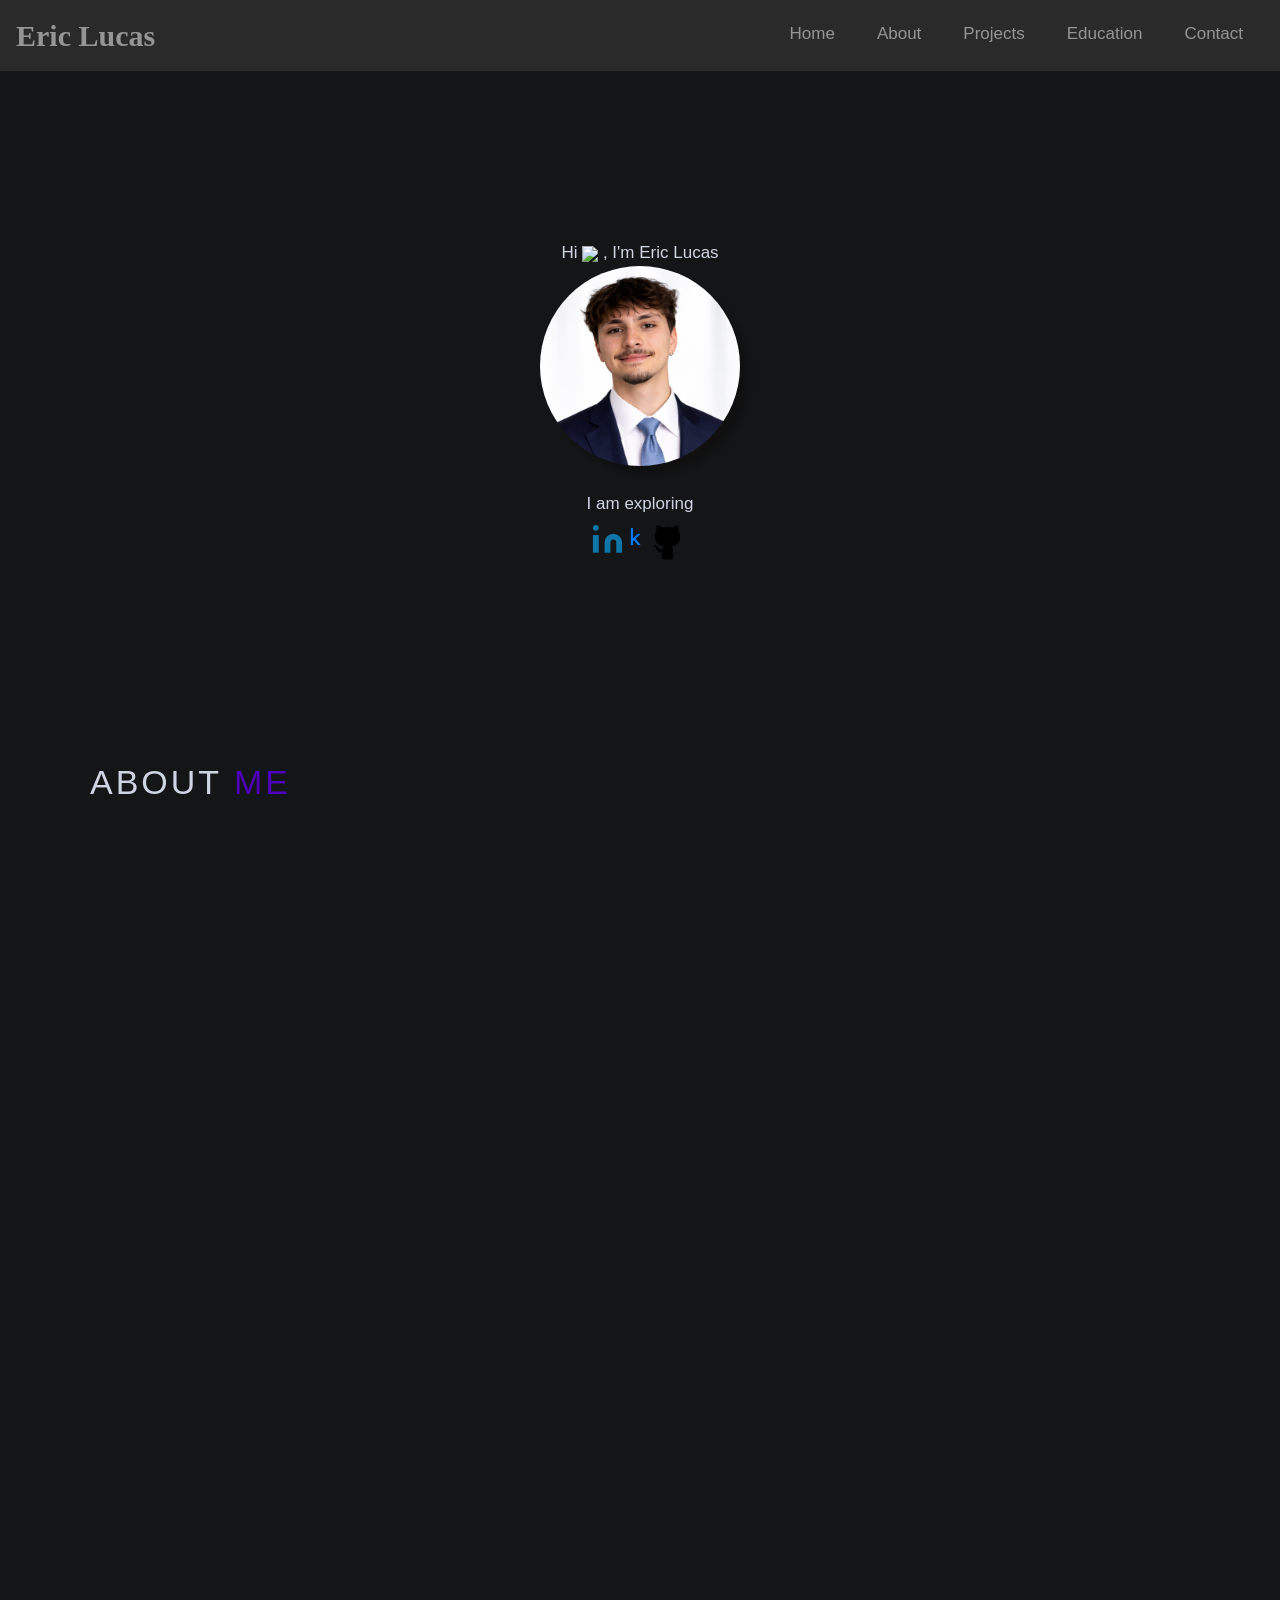
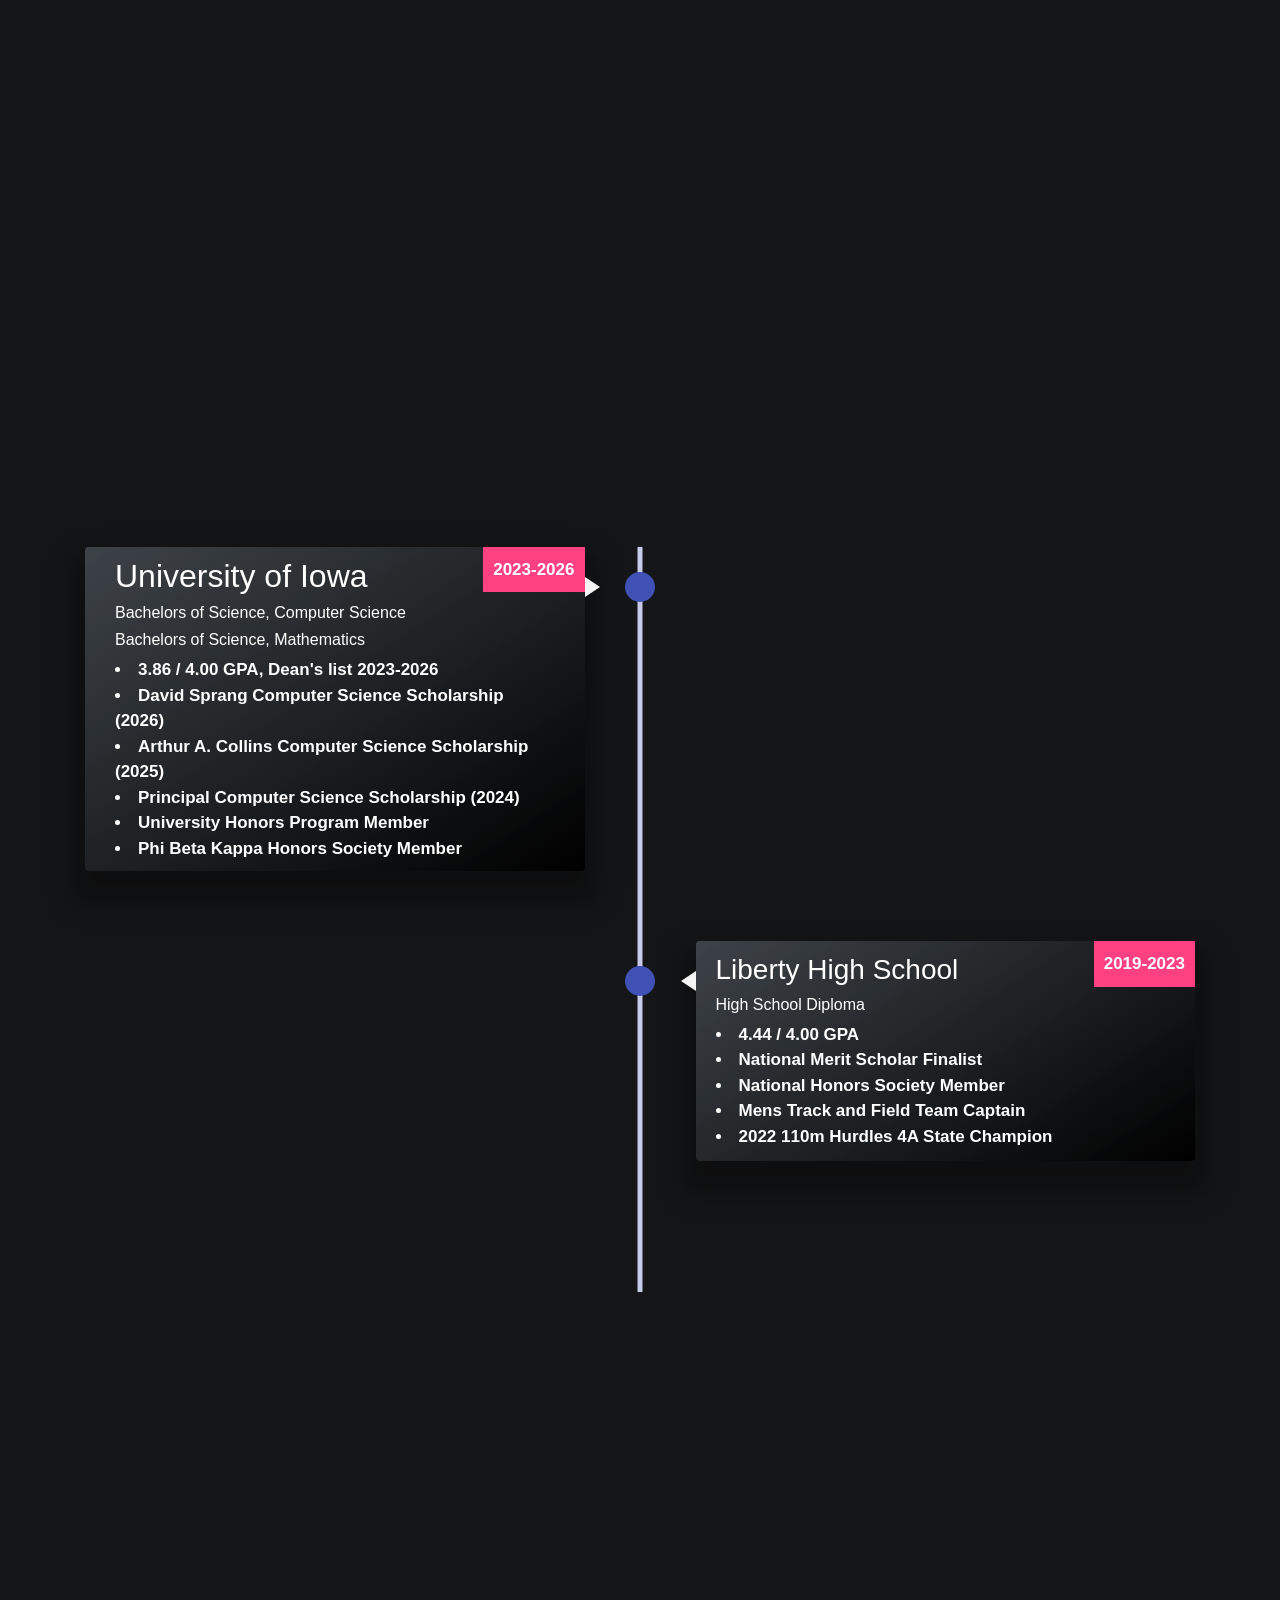
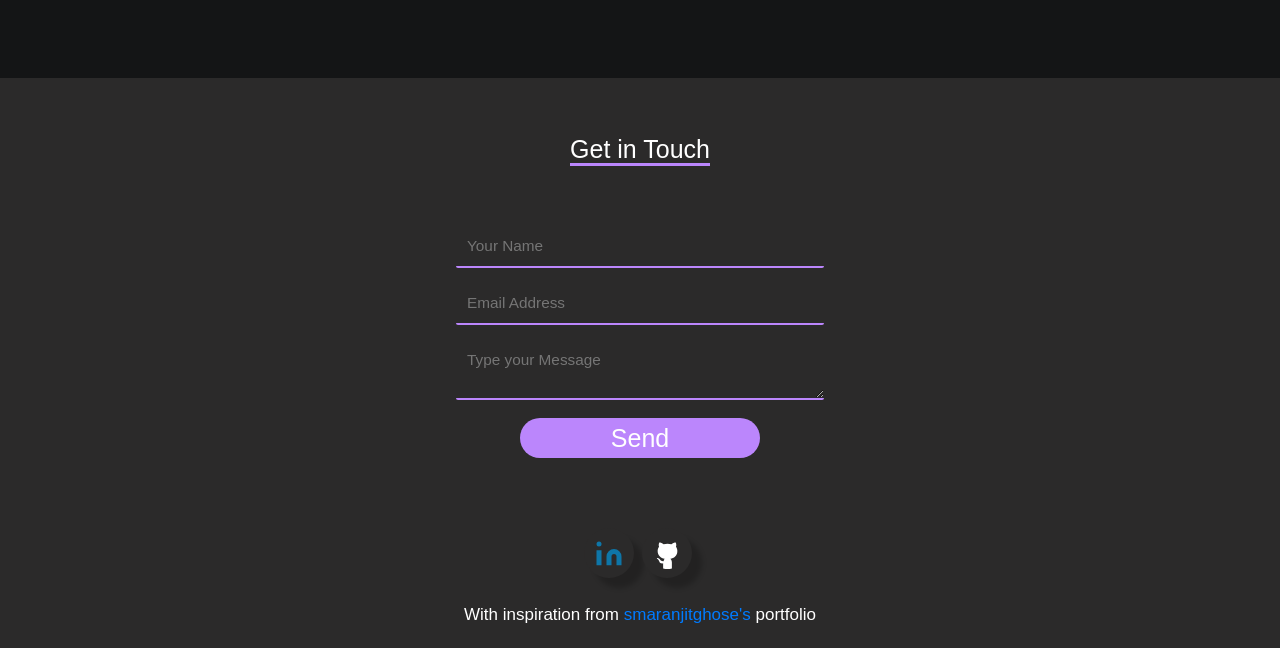
==== commit 0da70629: "Updated menu for better functionality on mobile." ====
--- a/index.html
+++ b/index.html
@@ -35,9 +35,9 @@
     <!-- Font awesome icons -->
     <link rel="stylesheet" href="https://cdnjs.cloudflare.com/ajax/libs/font-awesome/5.15.1/css/all.min.css" integrity="sha512-+4zCK9k+qNFUR5X+cKL9EIR+ZOhtIloNl9GIKS57V1MyNsYpYcUrUeQc9vNfzsWfV28IaLL3i96P9sdNyeRssA==" crossorigin="anonymous" />
     <link rel="stylesheet" href="https://cdn.jsdelivr.net/gh/jpswalsh/academicons@1/css/academicons.min.css">
-	<link rel="stylesheet" href="assets/css/education.css?v=7" />
-	<link rel="stylesheet" href="assets/css/project.css" />
-	<link rel="stylesheet" href="assets/css/style.7.css" />
+	<link rel="stylesheet" href="assets/css/education.css?v=8" />
+	<link rel="stylesheet" href="assets/css/project.css?v=3" />
+	<link rel="stylesheet" href="assets/css/style.css" />
 	
 	<link rel="stylesheet" href="https://unpkg.com/aos@next/dist/aos.css">
 					
@@ -119,7 +119,7 @@
         </div>
     </center>
 	<!-- About Section -->
-	<section  id="about">
+	<section  id="about" class="anchor-target">
 		<div class="container-sm aboutSection">
 			<div class="about-grid">
 
@@ -171,23 +171,23 @@
 	
 	<!-- Projects -->
 
-	<section id="projects">
+	<section id="projects" class="anchor-target">
 		<div class="container text-center">
 			<h1 class="head" data-aos="fade-up" data-aos-delay="300">
 				<span class="edu_background">Projects</span>
 			</h1>
 		</div>
 		
-		
 		<div class="project-box" style="padding: 20px;">
 			<div class="row page-content projectcards">
 				<!-- Dynamic project card -->
 			</div>
 		</div>
 	</section>
+	
 
 	<!-- Education -->
-	<section  id="education">
+	<section id="education" class="anchor-target">
 		<div class="container-sm  edSection">
 			<div class="conatiner text-center mb-5">
 				<h1 class="head" data-aos="fade-up" data-aos-delay="300">
@@ -279,8 +279,8 @@
 		<script src="https://unpkg.com/aos@next/dist/aos.js"></script>
 
 		<!-- Site-specific scripts -->
-		<script src="assets/js/app.js?v=6"></script>
-		<script src="assets/js/education.js?v=6"></script>
+		<script src="assets/js/app.js?v=8"></script>
+		<script src="assets/js/education.js?v=9"></script>
 		
 
 		<!-- Initialize AOS once, after everything above has loaded -->
--- a/assets/css/education.css
+++ b/assets/css/education.css
@@ -128,7 +128,7 @@
 }
 @media only screen and (max-width: 767px) {
   .edSection {
-    margin-top: 400px;
+    margin-top: 50px;
   }
 }
 @media only screen and (max-width: 600px) {
--- a/assets/css/project.css
+++ b/assets/css/project.css
@@ -0,0 +1,872 @@
+html[data-theme="light"] {
+  --bg-col: #fafafa;
+  --shadow1: rgba(0, 0, 0, 0.3);
+  --shadow2: rgba(0, 0, 0, 0.2);
+  --text: #191919;
+  --neu-light: white;
+  --neu-dark: #c3c3c3;
+  --neu-color: #c3c3c3;
+  --neu-icon: #c3c3c3;
+}
+
+html[data-theme="dark"] {
+  --bg-col: #272727;
+  --shadow1: rgba(128, 122, 122, 0.233);
+  --shadow2: rgba(231, 216, 216, 0.007);
+  --neu-light: #282828;
+  --neu-dark: #080808;
+  --neu-color: white;
+  --text: rgba(255, 255, 255, 0.5);
+  --neu-icon: whitesmoke;
+}
+html {
+  overflow-x: hidden;
+  max-width: 120%;
+  height: auto;
+}
+body {
+  color: var(--text);
+  background-color: var(--bg);
+}
+
+.projects_head {
+  font-weight: bold;
+}
+
+/*color of projects page heading*/
+
+.my_projects {
+  color: #4e00bb;
+}
+
+/*For Changing background color of body according to theme*/
+
+.light-mode-button {
+  background: 0;
+  border: 0;
+  box-sizing: border-box;
+  cursor: pointer;
+  height: 40px;
+  width: 100px;
+  position: relative;
+  border: 1px solid rgba(255, 255, 255, 0);
+}
+
+.light-mode-button:focus {
+  outline: none;
+  /* Not ideal for accessibility */
+}
+
+.light-mode-button span:nth-child(1) {
+  position: absolute;
+  top: 0;
+  left: 0;
+  width: 100px;
+  height: 40px;
+  border-radius: 20px;
+  background-color: #d6d7db;
+  box-shadow: inset 1px 1px 3px 0 rgb(0 0 0 / 40%);
+  transition: 0.3s;
+}
+
+.light-mode-button span:nth-child(2) {
+  position: absolute;
+  top: 5px;
+  left: 5px;
+  width: 30px;
+  height: 30px;
+  background-color: #fff;
+  border-radius: 50%;
+  box-shadow: 1px 1px 2px 0 rgb(0 0 0 / 40%);
+  transition: 0.3s;
+}
+
+body {
+  background-color: #f6f6f6;
+  transition: background-color 0.3s;
+}
+
+body[light-mode="dark"] {
+  background-color: #141516;
+  color: #ced4e2;
+}
+
+body[light-mode="dark"] .light-mode-button span:nth-child(1) {
+  background-color: #ced4e2;
+  color: #141516;
+}
+
+body[light-mode="dark"] .light-mode-button span:nth-child(2) {
+  left: 65px;
+  background-color: #141516;
+}
+
+@media (max-width: 766px) {
+  .dropdown {
+    position: absolute;
+    padding-right: 3.5rem;
+  }
+  .godown {
+    z-index: 1;
+    padding-top: 15rem;
+    padding-left: 3.3rem;
+  }
+}
+
+@media (max-width: 959) {
+  .projectcards {
+    margin: 10px;
+  }
+}
+
+.img-header {
+  width: 90%;
+  height: 90%;
+}
+
+a:hover {
+  text-decoration: none;
+}
+
+.skill-card {
+  border: none;
+}
+
+.row {
+  display: flex;
+  row-gap: 3em;
+}
+
+.card {
+  width: 100%;
+}
+
+.card {
+  cursor: pointer;
+}
+
+.column {
+  float: left;
+  margin-bottom: 2rem;
+}
+
+@media (min-width: 60rem) {
+  .row {
+    margin-top: 0em;
+  }
+  .card {
+    width: 43%;
+    column-gap: 3rem;
+    margin: 0 2rem;
+    transition: width 0.8s;
+  }
+  .column {
+    margin-left: 1.5rem;
+  }
+}
+
+.card .menu-content {
+  list-style-type: none;
+  position: absolute;
+  right: 0;
+}
+
+.card .menu-content::before,
+.card .menu-content::after {
+  content: "";
+  display: table;
+}
+
+.card .menu-content::after {
+  clear: both;
+}
+
+.card .menu-content li {
+  display: inline-block;
+}
+
+.card .wrapper {
+  background-color: #fff;
+  border: 0;
+  border-radius: 10px;
+  min-height: 21.5rem;
+  position: relative;
+  overflow: hidden;
+  box-shadow: 0 19px 38px var(--shadow1), 0 15px 12px var(--shadow2);
+}
+
+.card .wrapper:hover .data {
+  transform: translateY(0);
+}
+
+.card .data {
+  position: absolute;
+  bottom: 0;
+  width: 100%;
+  transition: transform 0.3s;
+  background: rgba(0, 0, 0, 0.55);
+}
+
+@media (min-width: 60rem) {
+  .card .data {
+    height: 76%;
+  }
+}
+
+.card .data .content {
+  padding: 1em;
+  position: relative;
+  z-index: 1;
+}
+
+.card .title-div {
+  width: 100%;
+  height: 35%;
+  margin: 0;
+}
+
+.card .title {
+  padding-bottom: 2rem;
+  margin-top: 0em;
+  font-size: 0.65em;
+}
+
+@media (min-width: 411px) {
+  .card .title {
+    font-size: 0.8em;
+  }
+}
+
+@media (min-width: 365px) {
+  .card .title {
+    font-size: 1em;
+  }
+}
+
+@media (min-width: 425px) {
+  .card .title {
+    font-size: 1.3em;
+  }
+}
+
+@media (min-width: 554px) {
+  .card .title {
+    font-size: 1.5em;
+  }
+}
+
+@media (min-width: 60rem) {
+  .card .title {
+    padding-bottom: 4rem;
+    font-size: 1.2em;
+  }
+}
+
+.card .text {
+  height: 60px;
+  font-size: 0.5em;
+  margin: 0;
+}
+
+@media (min-width: 311px) {
+  .card .text {
+    font-size: 0.7;
+  }
+}
+
+@media (min-width: 365px) {
+  .card .text {
+    font-size: 0.85em;
+  }
+}
+
+@media (min-width: 425px) {
+  .card .text {
+    font-size: 1em;
+  }
+}
+
+@media (min-width: 554px) {
+  .card .text {
+    font-size: 1.2em;
+  }
+}
+
+@media (min-width: 60rem) {
+  .card .text {
+    font-size: 18px;
+  }
+}
+
+.card input[type="checkbox"] {
+  display: none;
+}
+
+.card input[type="checkbox"]:checked + .menu-content {
+  transform: translateY(-60px);
+}
+
+input[type="text"] {
+  color: rgb(235, 148, 35);
+}
+
+.skill-card .wrapper:hover .menu-content span {
+  transform: translate(-50%, -10px);
+  opacity: 1;
+}
+
+.skill-card {
+  width: 300px;
+  border: 0;
+  border-radius: 10px;
+}
+
+.skill-card .header {
+  color: #fff;
+  padding: 1em;
+}
+
+.skill-card .header::before,
+.skill-card .header::after {
+  content: "";
+  display: table;
+}
+
+.skill-card .header::after {
+  clear: both;
+}
+
+.skill-card .header .date {
+  float: left;
+  font-size: 12px;
+}
+
+.skill-card .menu-content {
+  float: right;
+}
+
+.skill-card .menu-content li {
+  margin: 0 2px;
+  position: relative;
+}
+
+.skill-card .menu-content span {
+  transition: all 0.3s;
+  opacity: 0;
+}
+
+.skill-card .data {
+  color: #fff;
+  background-color: rgba(0, 0, 0, 0.55);
+  transform: translateY(calc(60px + 4em));
+  padding: 5px;
+}
+
+.skill-card .title a {
+  color: #fff;
+}
+
+/*social icons*/
+
+ul {
+  padding-inline-start: 0px;
+}
+
+.social-icon svg {
+  margin-top: 30px;
+}
+
+.menu-content {
+  margin-right: 10px;
+  margin-top: 1rem;
+}
+
+.social-icon svg:hover {
+  fill: #fff;
+}
+
+.project-box {
+  display: flex;
+  flex-direction: column;
+  align-items: center;
+  margin-bottom: 5%;
+}
+
+.page-content {
+  padding: 1rem;
+  width: 100%;
+  display: flex;
+  justify-content: center;
+  flex-wrap: wrap;
+  /* margin: 1rem auto; */
+}
+
+/* Responsive*/
+
+@media (min-width: 320px) and (max-width: 321px) {
+  .menu-content {
+    margin-top: -4.5rem;
+    margin-right: 20px;
+  }
+  .card .title-div {
+    padding-bottom: 7rem;
+    margin-bottom: 0px;
+    font-size: 3rem;
+  }
+}
+
+@media (min-width: 360px) and (max-width: 361px) {
+  .card .menu-content {
+    margin-top: -4.5rem;
+    margin-right: 20px;
+  }
+  .card .title-div {
+    padding-bottom: 7rem;
+    font-size: 3rem;
+  }
+}
+
+@media (min-width: 374px) and (max-width: 375px) {
+  .menu-content {
+    margin-top: -4.5rem;
+    margin-right: 20px;
+  }
+  .card .title-div {
+    padding-bottom: 8rem;
+    margin-bottom: 0px;
+    font-size: 2rem;
+  }
+}
+
+@media (min-width: 410px) and (max-width: 411px) {
+  .menu-content {
+    margin-top: -4.5rem;
+    margin-right: 20px;
+  }
+  .card .title-div {
+    padding-bottom: 6rem;
+    margin-bottom: 0px;
+    font-size: 2rem;
+  }
+}
+
+@media (min-width: 413px) and (max-width: 414px) {
+  .menu-content {
+    margin-top: -4.5rem;
+    margin-right: 20px;
+  }
+  .card .title-div {
+    padding-bottom: 6rem;
+    margin-bottom: 0px;
+    font-size: 2rem;
+  }
+}
+
+@media (min-width: 535px) and (max-width: 540px) {
+  .menu-content {
+    margin-top: -4.5rem;
+    margin-right: 20px;
+  }
+  .card .title-div {
+    padding-bottom: 6rem;
+    font-size: 2rem;
+  }
+}
+
+@media (min-height: 822px) and (max-height: 823px) {
+  .menu-content {
+    margin-right: 20px;
+  }
+  .card .title-div {
+    padding-bottom: 6rem;
+    margin-bottom: 0px;
+    font-size: 2rem;
+  }
+}
+
+@media only screen and (min-height: 768px) {
+  .menu-content {
+    margin-top: -4.5rem;
+    margin-right: 20px;
+  }
+  .card .title-div {
+    padding-bottom: 6rem;
+    margin-bottom: 0px;
+    font-size: 2rem;
+  }
+  .skill-card {
+    width: 450px;
+    border: 0;
+    border-radius: 10px;
+  }
+}
+
+@media only screen and (max-width: 280px) {
+  .menu-content {
+    margin-top: -4.5rem;
+    margin-right: 20px;
+  }
+  .card .title-div {
+    padding-bottom: 7rem;
+    font-size: 2rem;
+  }
+}
+
+@media only screen and (max-width: 767px) {
+  .project-box {
+    margin-top: 2rem;
+  }
+}
+
+@media only screen and (max-width: 450px) {
+  .project-box {
+    margin-top: 2rem;
+  }
+}
+
+@media (max-width: 377px) {
+  .skill-card .data {
+    transform: translateY(calc(90px + 4em));
+  }
+  .social-icon svg {
+    margin-top: 20px;
+  }
+}
+
+@media (min-width: 960px) {
+  .skill-card .data {
+    color: #fff;
+    transform: translateY(calc(80px + 4em));
+    padding: 5px;
+  }
+}
+
+.main {
+  display: flex;
+  flex-wrap: wrap;
+  justify-content: center;
+}
+
+.left {
+  position: relative;
+}
+
+.right {
+  position: relative;
+}
+
+@media screen and (max-width: 480px) {
+  .main {
+    display: flex;
+    flex-direction: column-reverse;
+  }
+}
+
+/*
+----------------------------
+SVG ANIMATIONS PROJECT PAGE
+----------------------------
+*/
+
+@keyframes ekumanslidein {
+  0% {
+    transform: translateX(-600px);
+  }
+  50% {
+    transform: translateX(-600px) scaleX(1);
+  }
+  75% {
+    transform: translateX(30px) scaleX(0.9);
+  }
+  87.5% {
+    transform: translateX(-5px);
+  }
+  97% {
+    transform: translateX(3px);
+  }
+  to {
+    transform: translateX(0) scaleX(1);
+  }
+}
+
+@keyframes ekumanarmrotate {
+  0%,
+  45%,
+  65%,
+  85%,
+  to {
+    transform: rotate(0deg);
+  }
+  55%,
+  75% {
+    transform: rotate(-5deg);
+  }
+}
+
+@keyframes ekumanhairwobble {
+  50%,
+  to {
+    transform: scaleX(1);
+  }
+  75% {
+    transform: scaleX(1.2);
+  }
+  87.5% {
+    transform: scaleX(0.8);
+  }
+  97% {
+    transform: scaleX(1.09);
+  }
+}
+
+@keyframes ekuwomanlidein {
+  0% {
+    transform: translateX(600px);
+  }
+  50% {
+    transform: translateX(600px) scaleX(1);
+  }
+  75% {
+    transform: translateX(-30px) scaleX(0.9);
+  }
+  87.5% {
+    transform: translateX(5px);
+  }
+  97% {
+    transform: translateX(-3px);
+  }
+  to {
+    transform: translateX(0) scaleX(1);
+  }
+}
+
+@keyframes kulapdropin {
+  0% {
+    transform: translateY(-230px) scale(0) rotate(0deg);
+  }
+  35% {
+    transform: translateY(-230px) scale(1.03) rotate(20deg);
+  }
+  45% {
+    transform: rotate(10deg);
+  }
+  50% {
+    transform: translateY(-5px) scale(0.98) rotate(0deg);
+  }
+  55% {
+    transform: translateY(-10px) scale(1.01) rotate(0deg);
+  }
+  60% {
+    transform: translateY(0) scale(1);
+  }
+  to {
+    transform: translateY(0);
+  }
+}
+
+@keyframes ekuwomanarmrotate {
+  0%,
+  45%,
+  65%,
+  85%,
+  to {
+    transform: rotate(0deg);
+  }
+  55%,
+  75% {
+    transform: rotate(10deg);
+  }
+}
+
+@keyframes ekuwomanarmbackrotate {
+  0%,
+  45%,
+  65%,
+  85%,
+  to {
+    transform: rotate(0deg);
+  }
+  55%,
+  75% {
+    transform: rotate(-13deg);
+  }
+}
+
+@keyframes manscreenpopup {
+  0%,
+  45%,
+  55%,
+  65%,
+  75%,
+  85% {
+    transform: scale(0);
+  }
+  to {
+    transform: scale(1);
+  }
+}
+
+@keyframes manscreenfloat {
+  0%,
+  to {
+    transform: translateY(0);
+  }
+  50% {
+    transform: translateY(-10px);
+  }
+}
+
+@keyframes backhairwave {
+  0%,
+  to {
+    transform: scaleX(1) skewX(0) skewY(0);
+  }
+  50% {
+    transform: scaleX(1.07) skewX(3deg) skewY(5deg);
+  }
+}
+
+#ku.svgmate #Bluearmbot,
+#ku.svgmate #Chair,
+#ku.svgmate #chairbackbar,
+#ku.svgmate #man,
+#ku.svgmate .mankauf {
+  animation-name: ekumanslidein;
+  animation-iteration-count: 1;
+  animation-duration: 1.2s;
+  animation-timing-function: ease-out;
+  transform-origin: 502px 454px;
+}
+
+#ku.svgmate #Bluearmbot,
+#ku.svgmate #Chair,
+#ku.svgmate #chairbackbar,
+#ku.svgmate .mankauf {
+  animation-duration: 1.5s;
+}
+
+#ku.svgmate #Bluearmbot {
+  animation-name: ekumanarmrotate;
+  animation-iteration-count: infinite;
+  animation-duration: 1.8s;
+  animation-delay: 1.2s;
+  transform-origin: 448.122px 403.482px;
+}
+
+#ku.svgmate .mankauf {
+  animation-name: ekumanhairwobble;
+  animation-duration: 1.38s;
+  transform-origin: 396.257px 260.5px;
+}
+
+#ku.svgmate #Chair_1_,
+#ku.svgmate #Woman,
+#ku.svgmate #back-arm,
+#ku.svgmate #backleg_1_ {
+  animation-name: ekuwomanlidein;
+  animation-iteration-count: 1;
+  animation-duration: 1.8s;
+  animation-timing-function: ease-out;
+  transform-origin: 502px 454px;
+}
+
+#ku.svgmate #Chair_1_ {
+  animation-duration: 1.95s;
+}
+
+#ku.svgmate #Laptop,
+#ku.svgmate #keyboard {
+  animation-name: kulapdropin;
+  animation-iteration-count: 1;
+  animation-duration: 2s;
+  animation-timing-function: ease-in-out;
+  transform-origin: 648.689px 361.659px;
+}
+
+#ku.svgmate #keyboard {
+  animation-duration: 2.5s;
+  transform-origin: 479.857px 383px;
+}
+
+#ku.svgmate #lowerarm,
+#ku.svgmate #lowervackarm {
+  animation-name: ekuwomanarmrotate;
+  animation-iteration-count: infinite;
+  animation-duration: 1.8s;
+  animation-delay: 2.1s;
+  animation-timing-function: ease-out;
+  transform-origin: 751.134px 385.578px;
+}
+
+#ku.svgmate #lowervackarm {
+  animation-name: ekuwomanarmbackrotate;
+  transform-origin: 736.882px 386px;
+}
+
+#ku.svgmate #Man_screen .greenscreen,
+#ku.svgmate #Man_screen .redscreen,
+#ku.svgmate #Man_screen .screenbutton {
+  animation-name: manscreenpopup;
+  animation-iteration-count: 1;
+  animation-duration: 5.6s;
+  animation-timing-function: ease-in-out;
+  transform-origin: 526.882px 383px;
+}
+
+#ku.svgmate #Man_screen .greenscreen,
+#ku.svgmate #Man_screen .redscreen {
+  animation-duration: 3s;
+}
+
+#ku.svgmate #Man_screen .greenscreen {
+  animation-duration: 3.3s;
+}
+
+#ku.svgmate #Man_screen,
+#ku.svgmate #Man_screen .greenscrmove,
+#ku.svgmate #Man_screen .redskmove,
+#ku.svgmate .womscreenmove {
+  animation-name: manscreenfloat;
+  animation-iteration-count: infinite;
+  animation-duration: 9s;
+  animation-timing-function: ease-in-out;
+}
+
+#ku.svgmate #Man_screen .greenscrmove,
+#ku.svgmate #Man_screen .redskmove {
+  animation-duration: 6s;
+}
+
+#ku.svgmate #Man_screen .greenscrmove {
+  animation-duration: 7.2s;
+}
+
+#ku.svgmate #hairback,
+#ku.svgmate #womanscreen {
+  animation-name: manscreenpopup;
+  animation-iteration-count: 1;
+  animation-duration: 3.9s;
+  animation-timing-function: ease-in-out;
+  transform-origin: 648.689px 361.659px;
+}
+
+#ku.svgmate #hairback {
+  animation-name: backhairwave;
+  animation-iteration-count: infinite;
+  animation-duration: 3.3s;
+  transform-origin: 785.132px 295.833px;
+}
+
+.card-stretched-link {
+  position: absolute;
+  top: 0;
+  left: 0;
+  width: 100%;
+  height: 50%;
+  z-index: 1;
+}
+
+.skill-card .social-icon {
+  position: relative;
+  z-index: 2;
+}
--- a/assets/css/style.css
+++ b/assets/css/style.css
@@ -0,0 +1,1193 @@
+@font-face {
+  font-family: "Agustina";
+  src: url(../fonts/Agustina.woff);
+}
+
+
+/*CSS variable declaration for light/dark mode*/
+
+html[data-theme="light"] {
+  --bg-mybtn: red;
+  --bg-nav: black;
+  --bg-nav-img: black;
+  --bg-footer: #DDE1EC;
+  --bg: #ffffff;
+  --text: #191919;
+  --text-color: #6c757d;
+  --col-icon: black;
+  --col-bd-radius: rgb(2, 2, 2);
+  --col-box-shadow: #000000 2px 2px 4px, #4D4D4D -2px -2px 4px;
+  --col-box-shadow-hover: inset #8a7373 2px 2px 4px, inset #4D4D4D -2px -2px 4px;
+  --col-bd-icon: transparent;
+  --bg-icon: #fff;
+  --col-icon-twitter: #1da1f2;
+  --col-icon-dribbble: #ea4c89;
+  --col-icon-linkedin: #0e76a8;
+  --col-icon-kaggle: #41aff3;
+  --col-icon-github: #24292e;
+  --col-icon-instagram: rgb(201, 94, 174);
+  --col-icon-mail: rgb(209, 82, 82);
+  --col-icon-google-scholar: #3cba54;
+  --col-icon-codeforces: rgb(19, 145, 184);
+  --col-icon-leetcode: rgb(255, 181, 62);
+  --shadow-col: rgba(0, 0, 0, 0.3);
+}
+
+html[data-theme="dark"] {
+  --bg-mybtn: rgb(230, 109, 129);
+  --bg-nav: #6617cb;
+  --bg-nav-img: linear-gradient(315deg, #6617cb 0%, #882463 74%);
+  --bg-footer: linear-gradient(315deg, #6617cb 0%, #882463 74%);
+  --bg: #191919;
+  --text: #ffffff;
+  --text-color: #fff;
+  --bg-txt-img: linear-gradient(315deg, #d5adc8 0%, #ff8489 74%);
+  --txt-fill: transparent;
+  --col-icon: white;
+  --col-bd-radius: black;
+  --col-bd-icon: transparent;
+  --col-box-shadow: 5px 5px 10px rgba(22, 21, 21, 0.7), -5px -5px 10px rgba(255, 255, 255, 0.1);
+  --col-box-shadow-hover: inset rgba(255, 255, 255, 1) 2px 2px 4px, inset rgba(255, 255, 255, 0.5) -2px -2px 4px;
+  --col-icon-twitter: #1da1f2;
+  --col-icon-dribbble: #ea4c89;
+  --col-icon-linkedin: #0e76a8;
+  --col-icon-kaggle: #41aff3;
+  --col-icon-github: #24292e;
+  --col-icon-instagram: rgb(201, 94, 174);
+  --col-icon-mail: rgb(209, 82, 82);
+  --col-icon-google-scholar: #3cba54;
+  --col-icon-codeforces: rgb(19, 145, 184);
+  --col-icon-leetcode: rgb(255, 181, 62);
+  --col-white: #fff;
+}
+
+.anchor-target {
+    scroll-margin-top: 80px; /* match your header height */
+}
+
+
+/*
+---------------------------
+      SCROLLBAR
+---------------------------
+*/
+
+::-webkit-scrollbar {
+  width: 16px;
+}
+
+::-webkit-scrollbar-track {
+  -webkit-box-shadow: inset 0 0 6px #bb86fc;
+  border-radius: 2px;
+  background: #f1f1f1;
+}
+
+::-webkit-scrollbar-thumb {
+  border-radius: 2px;
+  max-height: 10px;
+  -webkit-box-shadow: inset 0 0 6px #bb86fc;
+  background: #bb86fc;
+  transition: 0.3s;
+}
+
+::-webkit-scrollbar-thumb:hover {
+  background: #ca9eff;
+  
+}
+
+/* Custom Scrollbar for Mozilla Firefox*/
+html{
+  overflow-y: visible;
+  scrollbar-color: #ca9eff #f1f1f1;
+  scrollbar-width: auto;
+}
+
+body {
+  height: 100vh;
+  margin: 0;
+  overflow-x: hidden;
+  color: var(--text);
+  font-family: "Poppins", sans-serif;
+  background-color: var(--bg);
+}
+.text-center heading1 exp-head {
+  color: white;
+}
+
+
+/* Scroll to Top button */
+
+#btnScrollToTop {
+  width: 50px;
+  height: 50px;
+  background-color: #bb86fc;
+  color: #fff;
+  margin: 8px;
+  border: none;
+  border-radius: 50%;
+  box-shadow: 2px 5px 5px rgba(0, 0, 0, 0.3);
+  text-decoration: none;
+  position: fixed;
+  outline: none;
+  bottom: 10px;
+  right: 10px;
+  animation: up 1.5s infinite;
+  -webkit-animation: up 1.5s infinite;
+}
+
+
+/*
+---------------------------------------
+ SCROLL TO TOP BUTTON MICROANIMATION
+---------------------------------------
+*/
+
+@keyframes up {
+  0% {
+      transform: translate(0);
+  }
+  20% {
+      transform: translateY(-15px);
+  }
+  40% {
+      transform: translate(0);
+  }
+}
+
+@-webkit-keyframes up {
+  0% {
+      transform: translate(0);
+  }
+  20% {
+      transform: translateY(-15px);
+  }
+  40% {
+      transform: translate(0);
+  }
+}
+
+
+/* smooth scrolling to top */
+
+html {
+  scroll-behavior: smooth;
+}
+
+
+/*
+------------------------------------
+   HAMBURGER ANIMATION
+------------------------------------
+*/
+
+.hamburger_wrapper {
+  float: right;
+}
+
+.hamburger {
+  width: 2.5em;
+  height: 2em;
+  font-size: 11px;
+  cursor: pointer;
+  position: relative;
+}
+
+.first,
+.second,
+.third {
+  position: absolute;
+  background-color: rgba(0, 0, 0, 0.85);
+  height: .45em;
+  width: 100%;
+  float: left;
+  border-radius: 2px;
+  transition: all .35s ease-in-out;
+}
+
+.first {
+  top: 0px;
+}
+
+.is-active .first {
+  transform-origin: .167em .33em;
+  transform: rotate(45deg) translate(0.167em, -0.25em);
+}
+
+.second {
+  top: 50%;
+  margin-top: -.25em;
+}
+
+.is-active .second {
+  opacity: 0;
+  transform: translateX(8em)
+}
+
+.third {
+  bottom: 0px;
+  transform-origin: .25em -0.33em;
+}
+
+.is-active .third {
+  transform: rotate(-45deg) translate(-0.167em, 0.083em);
+}
+
+.navbar-brand {
+  font-family: Agustina;
+  font-size: 30px;
+  font-weight: bold;
+}
+
+.navbar {
+  color: #000000;
+  background-color: #fff;
+  z-index: 2;
+  box-shadow: 0 2px 2px rgb(230, 230, 230);
+}
+
+/* Dark Mode toggle switch button */
+.dark_toggler {
+  -webkit-appearance: none;
+  position: relative;
+  cursor: pointer;
+  width: 100px;
+  height: 40px;
+  background-image: url(https://i.postimg.cc/857jHw2q/Screenshot-2020-04-16-at-1-07-06-PM.png);
+  background-size: cover;
+  border-radius: 50px;
+  outline: none;
+  transition: background-image 0.9s;
+  box-shadow: 0px 2px 5px 1px gray;
+}
+
+.dark_toggler:before {
+  content: "";
+  position: absolute;
+  top: 0;
+  left: 0;
+  height: 40px;
+  width: 40px;
+  background-color: navy;
+  border-radius: 50px;
+  transition: all 0.9s;
+  background-color: #f7ca33;
+}
+
+.dark_toggler:checked {
+  background-image: url(https://i.postimg.cc/Hn0nstVK/Screenshot-2020-04-16-at-1-07-19-PM.png);
+  transition: background-image 0.9s;
+  box-shadow: 0px 2px 5px 1px rgb(187, 134, 201);
+}
+
+.dark_toggler:checked:before {
+  transform: translate(150%);
+  transition: all 0.9s;
+  background-color: #bb86fc;
+}
+/* end of dark mode toggle switch button */
+
+html {
+  background-color: #f6f6f6;
+  transition: background-color .3s;
+}
+
+html[light-mode="dark"] {
+  background-color: #141516;
+  color: #ced4e2;
+}
+
+.dark-theme {
+  background-color: #2b2a2A;
+  transition: background-color .3s;
+  box-shadow: 0 0 0;
+}
+
+.dark-theme .navbar-nav .nav-link,
+.dark-theme .navbar-brand {
+  color: rgba(255, 255, 255, 0.5);
+}
+
+.dark-theme .nav-link:hover{
+color: #ffffff !important;
+}
+
+.dark-theme .first,
+.dark-theme .second,
+.dark-theme .third {
+  background-color: rgba(255, 255, 255, 0.5);
+}
+.dsc{
+   box-shadow:   2px 5px 5px 0px rgb(130 216 251), 
+   inset -2px -5px 5px 0px rgb(130 216 251);
+   background: #1f1d1d;
+}
+/*
+-------------------------------------
+  SIDEBAR SVG ANIMATION
+--------------------------------------
+*/
+
+.bike {
+  margin-top: 30px;
+  display: block;
+}
+
+#right-wheel,
+#left-wheel {
+  animation: wheel 3s linear infinite;
+  transform-origin: center;
+  transform-box: fill-box;
+}
+
+#man-bike {
+  animation: bikes 1s ease-in-out infinite alternate;
+  transform-origin: bottom;
+}
+
+#hat {
+  animation: hat 1s ease-in-out infinite alternate;
+  transform-origin: center;
+  transform-box: fill-box;
+}
+
+@keyframes wheel {
+  from {
+      transform: rotateZ(0deg);
+  }
+  to {
+      transform: rotateZ(360deg);
+  }
+}
+
+@keyframes bikes {
+  from {
+      transform: rotateX(0deg);
+  }
+  to {
+      transform: rotateX(12deg);
+  }
+}
+
+@keyframes hat {
+  from {
+      transform: translateY(0%) rotateZ(0deg);
+  }
+  to {
+      transform: translateY(10%) rotateZ(20deg);
+  }
+}
+
+
+/*
+-------------------------------------
+  NAV BAR HIGHLIGHTING
+--------------------------------------
+*/
+
+@media only screen and (min-width: 1024px) {
+  .current-link {
+      font-weight: bolder;
+      position: relative;
+      z-index: 1;
+      text-align: center;
+  }
+  .current-link:after {
+      content: "";
+      position: absolute;
+      left: 34%;
+      margin-left: auto;
+      margin-right: auto;
+      bottom: 0;
+      width: 32%;
+      border-bottom: 3px solid #6a00bb;
+  }
+  
+  .nav-item-hover::after {
+      content: "";
+      display: block;
+      margin-left: auto;
+      margin-right: auto;
+      height: 0.15em;
+      bottom: 0;
+      width: 0%;
+      background-color: #6a00bb;
+      transition: all ease-in-out 280ms;
+  }
+  
+  .nav-item:hover::after {
+      width: 50%;
+      
+  }
+
+  li.nav-item {
+      text-align: center;
+  }
+  a.nav-link {
+      padding: 6px 21px !important;
+  }
+
+  /* Hide svg on laptop screens to prevent overlap between sidebar and navbar */
+  .bike {
+      display: none;
+  }
+}
+
+/* navbar hover for light mode */
+html[light-mode="light"] .nav-link{
+  color: #000000 !important;
+}
+html[light-mode="light"] .nav-link:hover{
+  color: 	rgb(106, 0, 187) !important;
+}
+html[light-mode="light"] .navbar-brand:hover{
+  color: #000000 !important;
+}
+
+@media (min-width: 992px) {
+  .navbar-expand-lg .navbar-nav {
+      align-items: center;
+  }
+}
+
+
+/**Navbar burger animations**/
+
+.navbar-toggler {
+  position: relative;
+  display: flex;
+  justify-content: center;
+  align-items: center;
+  cursor: pointer;
+  transition: all .2s ease-in-out;
+  border-color: white;
+  border: none;
+  outline: none;
+  padding: 0;
+  margin: 1.25rem 1rem;
+}
+
+.line {
+  fill: none;
+  stroke: black;
+  stroke-width: 6;
+  transition: stroke-dasharray 600ms cubic-bezier(0.4, 0, 0.2, 1), stroke-dashoffset 600ms cubic-bezier(0.4, 0, 0.2, 1);
+  width: 50px;
+}
+
+.line1 {
+  stroke-dasharray: 60 207;
+  stroke-width: 6;
+}
+
+.line2 {
+  stroke-dasharray: 60 60;
+  stroke-width: 6;
+}
+
+.line3 {
+  stroke-dasharray: 60 207;
+  stroke-width: 6;
+}
+
+.open .line1 {
+  stroke-dasharray: 90 207;
+  stroke-dashoffset: -134;
+  stroke-width: 6;
+}
+
+.open .line2 {
+  stroke-dasharray: 1 60;
+  stroke-dashoffset: -30;
+  stroke-width: 6;
+}
+
+.open .line3 {
+  stroke-dasharray: 90 207;
+  stroke-dashoffset: -134;
+  stroke-width: 6;
+}
+
+
+/*
+------------------------
+  FOOTER SECTION
+------------------------
+*/
+
+
+/* Also have a look at the scroll to top button if changing footer's height (below upArrow in app.js) */
+
+.footer {
+  padding-top: 10px;
+  font-family: "Poppins", sans-serif;
+  background-color: #121212;
+}
+
+.tag {
+  font-family: "Poppins", sans-serif;
+  font: size 20px;
+  line-height: 26px;
+  text-align: center;
+  color: #fff;
+  height: 78px;
+  margin: 5px auto 0px;
+  display: block;
+  box-sizing: border-box;
+}
+
+.svg-inline--fa {
+  vertical-align: -0.200em;
+}
+
+.rounded-social-buttons .social-button {
+  display: inline-block;
+  cursor: pointer;
+  width: 3.125rem;
+  height: 3.125rem;
+  border: 0.125rem solid transparent;
+  padding: 0;
+  text-decoration: none;
+  text-align: center;
+  color: #fefefe;
+  font-size: 1.5625rem;
+  font-weight: normal;
+  line-height: 2em;
+  border-radius: 1.6875rem;
+  transition: all 0.5s ease;
+  margin-right: 0.25rem;
+  margin-bottom: 0.25rem;
+}
+
+
+/********
+Rotate Transition in foote Soical Icon
+*********/
+
+.rounded-social-buttons .social-button:hover,
+.rounded-social-buttons .social-button:focus {
+  transition: background-color 0.3s, var(--trans-props);
+}
+
+
+/*
+------------------------------
+ TWITTER MICROANIMATION
+-------------------------------
+*/
+
+.twitter:hover #wing1 {
+  transform-origin: center;
+  animation: flap 0.4s ease-out infinite alternate;
+}
+
+.twitter:hover #wing2 {
+  transform-origin: center;
+  animation: flap 0.4s ease-in infinite alternate;
+}
+
+@keyframes flap {
+  50% {
+      transform: scaleX(-1) rotate(-45deg) translate(-40px, -40px);
+  }
+}
+
+
+/*
+-----------------------------
+ LINKEDIN MICROANIMATION
+-----------------------------
+*/
+
+.linkedin:hover .linkedin-icon-footer>rect {
+  animation: rect-up 0.3s linear infinite;
+}
+
+@keyframes rect-up {
+  50% {
+      y: 10px;
+      height: 11px;
+  }
+  0% {
+      y: 13px;
+      height: 8px;
+  }
+}
+
+.linkedin:hover .linkedin-icon-footer>circle {
+  animation: bounce 0.4s linear infinite;
+}
+
+@keyframes bounce {
+  75% {
+      cy: 8px;
+  }
+  50% {
+      cy: 4px
+  }
+  0% {
+      cy: 4px
+  }
+}
+
+
+/*
+-----------------------------
+ INSTAGRAM MICROANIMATION
+-----------------------------
+*/
+
+.st0 {
+  fill: none;
+  stroke: #EF4649;
+  stroke-width: 7;
+  stroke-linecap: round;
+  stroke-miterlimit: 10;
+}
+
+.instagram-icon-footer:hover #littleCircle {
+  stroke-dasharray: 150;
+}
+
+.instagram #shutter {
+  display: none;
+}
+
+.instagram-icon-footer:hover #shutter {
+  display: block;
+  animation: shutter 1s linear infinite;
+}
+
+.instagram-icon-footer:hover #lens {
+  fill: #EF4649;
+  animation: lens 1.5s linear infinite;
+}
+
+@keyframes shutter {
+  0%,
+  50% {
+      stroke-dashoffset: 150;
+  }
+  75% {
+      fill: #EF4649;
+      stroke-dashoffset: 0;
+      stroke-width: 11;
+  }
+}
+
+@keyframes lens {
+  0%,
+  75% {
+      opacity: 0;
+  }
+  100% {
+      opacity: 1;
+  }
+}
+
+
+/*
+-----------------------------
+ GITHUB MICROANIMATION
+-----------------------------
+*/
+
+.github:hover #arm {
+  transform-origin: bottom right;
+  animation: moveArm 1s infinite alternate;
+}
+
+@keyframes moveArm {
+  0% {
+      transform: rotate(10deg);
+  }
+  100% {
+      transform: rotate(-10deg);
+  }
+}
+
+
+/* twitter SVG micro animation */
+
+.twitter-icon-footer {
+  margin-bottom: 6px;
+  width: 35px;
+}
+
+
+/* linkedin SVG micro animation */
+
+.linkedin-icon-footer {
+  margin-bottom: 8px;
+  width: 30px;
+}
+
+
+/* instagram SVG micro animation */
+
+.instagram-icon-footer {
+  width: 70px;
+  padding-right: 24px;
+  padding-bottom: 8px;
+}
+
+
+/* github SVG Micro animation */
+
+.github-icon-footer {
+  margin-bottom: 8px;
+  width: 35px;
+}
+
+
+/*
+----------------------------------------
+ HOVER EFFECT ON SOCIAL MEDIA ICONS
+----------------------------------------
+*/
+
+.rounded-social-buttons .social-button.twitter {
+  background: #2b2a2A;
+  box-shadow: 10px 10px 5px rgb(0 0 0 / 20%);
+}
+
+.rounded-social-buttons .social-button.twitter:hover,
+.rounded-social-buttons .social-button.twitter:focus {
+  color: #000;
+  background: #2b2a2A;
+}
+
+.rounded-social-buttons .social-button.linkedin {
+  background: #2b2a2A;
+  box-shadow: 10px 10px 5px rgb(0 0 0 / 20%);
+}
+
+.rounded-social-buttons .social-button.linkedin:hover,
+.rounded-social-buttons .social-button.linkedin:focus {
+  color: #000;
+  background: #2b2a2A;
+}
+
+.rounded-social-buttons .social-button.instagram {
+  background: #2b2a2A;
+  box-shadow: 10px 10px 5px rgb(0 0 0 / 20%);
+}
+
+.rounded-social-buttons .social-button.instagram:hover,
+.rounded-social-buttons .social-button.instagram:focus {
+  color: #000;
+  background: #2b2a2A;
+}
+
+.rounded-social-buttons .social-button.github {
+  fill: #ffff;
+  background: #2b2a2A;
+  box-shadow: 10px 10px 5px rgb(0 0 0 / 20%);
+}
+
+.rounded-social-buttons .social-button.github:hover,
+.rounded-social-buttons .social-button.github:focus {
+  color: #000000;
+  background: #2b2a2A;
+}
+
+
+/* About Me Section */
+
+.aboutSection {
+  padding: 150px 20px 20px 20px; /* more space above, before the previous section */
+}
+
+.about-grid {
+  display: flex;
+  align-items: center;
+  gap: 40px;
+}
+
+.about-text {
+  flex: 0 0 75%;
+  max-width: 75%;
+  text-align: left;
+}
+
+.about-text p {
+  color: rgba(255, 255, 255, 0.75);
+  font-size: 16px;
+  line-height: 1.7;
+  margin-bottom: 22px; /* more breathing room between paragraphs */
+  margin-top: 10px;
+}
+
+.lang-icons {
+  display: flex;
+  flex-wrap: wrap;
+  gap: 22px;
+  margin-top: 24px;
+}
+
+.lang-icons i {
+  font-size: 32px;
+  color: rgba(255, 255, 255, 0.6);
+  transition: color 0.25s ease, transform 0.25s ease;
+}
+
+.lang-icons i:hover {
+  color: #fff;
+  transform: translateY(-4px);
+}
+
+.about-photo-icon {
+  width: 100%;
+  max-width: 220px;
+  aspect-ratio: 1 / 1;
+  border-radius: 50%;
+  
+  display: flex;
+  align-items: center;
+  justify-content: center;
+}
+
+.about-photo-icon i {
+  font-size: 90px;
+  color: #bb86fc;
+}
+
+.about-photo {
+  flex: 0 0 25%;
+  max-width: 25%;
+  display: flex;
+  justify-content: center;
+}
+
+/* Stack on smaller screens */
+@media (max-width: 768px) {
+  .about-grid {
+    flex-direction: column-reverse;
+    align-items: center;
+    text-align: center;
+  }
+
+  
+
+  .about-text,
+  .about-photo {
+    flex: 0 0 100%;
+    max-width: 100%;
+  }
+
+  .lang-icons {
+    justify-content: center;
+  }
+}
+
+
+/************
+Contact Form In Footer
+*************/
+
+.display {
+  height: auto;
+  width: auto;
+  text-align: left;
+  color: #fff;
+  display: inline;
+  font-size: 25px;
+  font-weight: 200;
+  line-height: 22px;
+  border-bottom: 3px solid #bb86fc;
+}
+
+.form-header {
+  text-align: center;
+  margin-bottom: 4rem;
+}
+
+form {
+  margin: 15px auto;
+  color: #000;
+}
+
+
+/*
+-------------------
+ Footer Form
+--------------------
+*/
+
+.form-style-6 {
+  font: 95% Arial, Helvetica, sans-serif;
+  max-width: 400px;
+  margin: 10px auto;
+  padding: 16px;
+  border-radius: 2px;
+}
+
+.form-style-6 h1 {
+  background: #bb86fc;
+  font-size: 140%;
+  font-weight: 300;
+  text-align: center;
+  color: #fff;
+  margin: -16px -16px 16px -16px;
+}
+
+.form-style-6 input[type="text"],
+.form-style-6 input[type="date"],
+.form-style-6 input[type="datetime"],
+.form-style-6 input[type="email"],
+.form-style-6 input[type="number"],
+.form-style-6 input[type="search"],
+.form-style-6 input[type="time"],
+.form-style-6 input[type="url"],
+.form-style-6 textarea,
+.form-style-6 select {
+  -webkit-transition: all 0.30s ease-in-out;
+  -moz-transition: all 0.30s ease-in-out;
+  -ms-transition: all 0.30s ease-in-out;
+  -o-transition: all 0.30s ease-in-out;
+  outline: none;
+  box-sizing: border-box;
+  -webkit-box-sizing: border-box;
+  -moz-box-sizing: border-box;
+  width: 100%;
+  background: transparent;
+  margin-bottom: 4%;
+  border: #000;
+  border-bottom: 2px solid #bb86fc;
+  padding: 3%;
+  color: rgb(107, 105, 105);
+  font: 95% Arial, Helvetica, sans-serif;
+  border-radius: 2px;
+}
+
+.form-style-6 input[type="text"]:focus,
+.form-style-6 input[type="date"]:focus,
+.form-style-6 input[type="datetime"]:focus,
+.form-style-6 input[type="email"]:focus,
+.form-style-6 input[type="number"]:focus,
+.form-style-6 input[type="search"]:focus,
+.form-style-6 input[type="time"]:focus,
+.form-style-6 input[type="url"]:focus,
+.form-style-6 textarea:focus,
+.form-style-6 select:focus {
+  box-shadow: 0 0 5px #bb86fc;
+  padding: 3%;
+  border: 1px solid #bb86fc;
+  border-radius: 2px;
+}
+
+.form-style-6 input[type="submit"],
+.form-style-6 input[type="button"] {
+  box-sizing: border-box;
+  -webkit-box-sizing: border-box;
+  -moz-box-sizing: border-box;
+  width: 100%;
+  margin-top: 2rem;
+  padding: 3%;
+  background: #bb86fc;
+  border-bottom: 2px solid #bb86fc;
+  border-radius: 23px;
+  border-top-style: none;
+  border-right-style: none;
+  border-left-style: none;
+  color: #fff;
+  font-size: 20px;
+}
+
+.form-style-6 input[type="submit"]:hover,
+.form-style-6 input[type="button"]:hover {
+  background:#6a00bbd2;;
+
+}
+
+.form-comtainer {
+  display: flex;
+  align-items: center;
+  justify-content: center;
+  font-family: "Poppins", sans-serif;
+}
+
+.footer hr {
+  background-color: rgb(37, 51, 46);
+  height: 1.5px;
+}
+
+.footer p {
+    background:  #2b2a2a;
+    padding-top: 20px;
+    padding-bottom: 20px;
+ }
+
+
+/* to make the navbar open full screen on mobile */
+
+@media (max-width: 768px) {
+  .collapse navbar-collapse {
+      display: flex;
+      justify-content: center;
+  }
+  .footer {
+      padding-top: 10px;
+  }
+  #navbar-content {
+      margin-top: -200px;
+      height: 120vh;
+      text-align: center;
+      transform: translateY(25%);
+  }
+  #btnScrollToTop {
+      display: none;
+  }
+}
+
+@media (max-width: 414px) {
+  .collapse navbar-collapse {
+      display: flex;
+      justify-content: center;
+  }
+  #navbar-content {
+      margin-top: -180px;
+      height: 120vh;
+      text-align: center;
+      transform: translateY(25%);
+  }
+  #btnScrollToTop {
+      display: none;
+  }
+}
+
+@media (max-width: 375px) {
+  .collapse navbar-collapse {
+      display: flex;
+      justify-content: center;
+  }
+  #navbar-content {
+      margin-top: -180px;
+      height: 120vh;
+      text-align: center;
+      transform: translateY(25%);
+  }
+  #btnScrollToTop {
+      display: none;
+  }
+}
+
+@media (max-width: 320px) {
+  .collapse navbar-collapse {
+      display: flex;
+      justify-content: center;
+  }
+  #navbar-content {
+      margin-top: -140px;
+      height: 130vh;
+      text-align: center;
+      transform: translateY(25%);
+  }
+  .footer {
+      margin-top: 6rem;
+  }
+  #btnScrollToTop {
+      display: none;
+  }
+}
+
+
+/* box shadow for profile picture */
+
+.rounded-circle {
+  box-shadow: 10px 10px 5px rgba(0, 0, 0, 0.2);
+  -moz-box-shadow: 10px 10px 5px rgba(0, 0, 0, 0.2);
+  -webkit-box-shadow: 10px 10px 5px rgba(0, 0, 0, 0.2);
+  -khtml-box-shadow: 10px 10px 5px rgba(0, 0, 0, 0.2);
+}
+/*
+----------------------------
+Send button micro animation
+----------------------------
+*/
+
+#main {
+  position: relative;
+  margin-left: 4rem;
+  width: 270px;
+  
+}
+ button{
+width: 15rem;
+height: 2.5rem;
+outline: none;
+}
+#lnch :hover{
+    cursor: pointer;
+    outline: none;
+    
+}
+#lnch {
+  font-size: 25px;
+  color: #fff;
+  line-height: 1;
+  /* padding: 20px 25px; */
+  text-align: center;
+  border-radius: 50px;
+  border-style: none;
+  transition: 0.5s ease background-color, 0.5s ease box-shadow;
+  background: #bb86fc;
+}
+#lnch_btn {
+  position: absolute;
+  top: 0px;
+  right: 0;
+  font-size: 22px;
+  line-height: 1;
+  color: #fff;
+ padding: 10px 50px;
+  cursor: pointer;
+  transition: 0.3s ease transform;
+}
+#lnch.launching {
+  background-color: #f39c12;
+  box-shadow: 0 10px 20px -6px #f39c12;
+}
+#lnch_btn.launching {
+  transform: rotateZ(-90deg);
+  animation: shake 0.3s ease 0.5s infinite;
+}
+@keyframes shake {
+  10%,
+  90% {
+    transform: translate3d(-1px, 0, 0) rotateZ(-90deg);
+  }
+  20%,
+  80% {
+    transform: translate3d(1px, 0, 0) rotateZ(-90deg);
+  }
+  30%,
+  50%,
+  70% {
+    transform: translate3d(-1px, 0, 0) rotateZ(-90deg);
+  }
+  40%,
+  60% {
+    transform: translate3d(1px, 0, 0) rotateZ(-90deg);
+  }
+}
+
+#lnch.launched {
+  background-color: #27ae60;
+  box-shadow: 0 10px 20px -6px #27ae60;
+}
+
+#lnch_btn.launched {
+  transform: rotateZ(-90deg);
+  animation: moveUp 1s ease 0s forwards;
+}
+@keyframes moveUp {
+  0% {
+    margin-top: 0;
+    transform: scale(1) rotateZ(-90deg);
+  }
+  100% {
+    color: #ff1f5a;
+    margin-top: -100px;
+    transform: scale(0) rotateZ(-90deg);
+  }
+}
